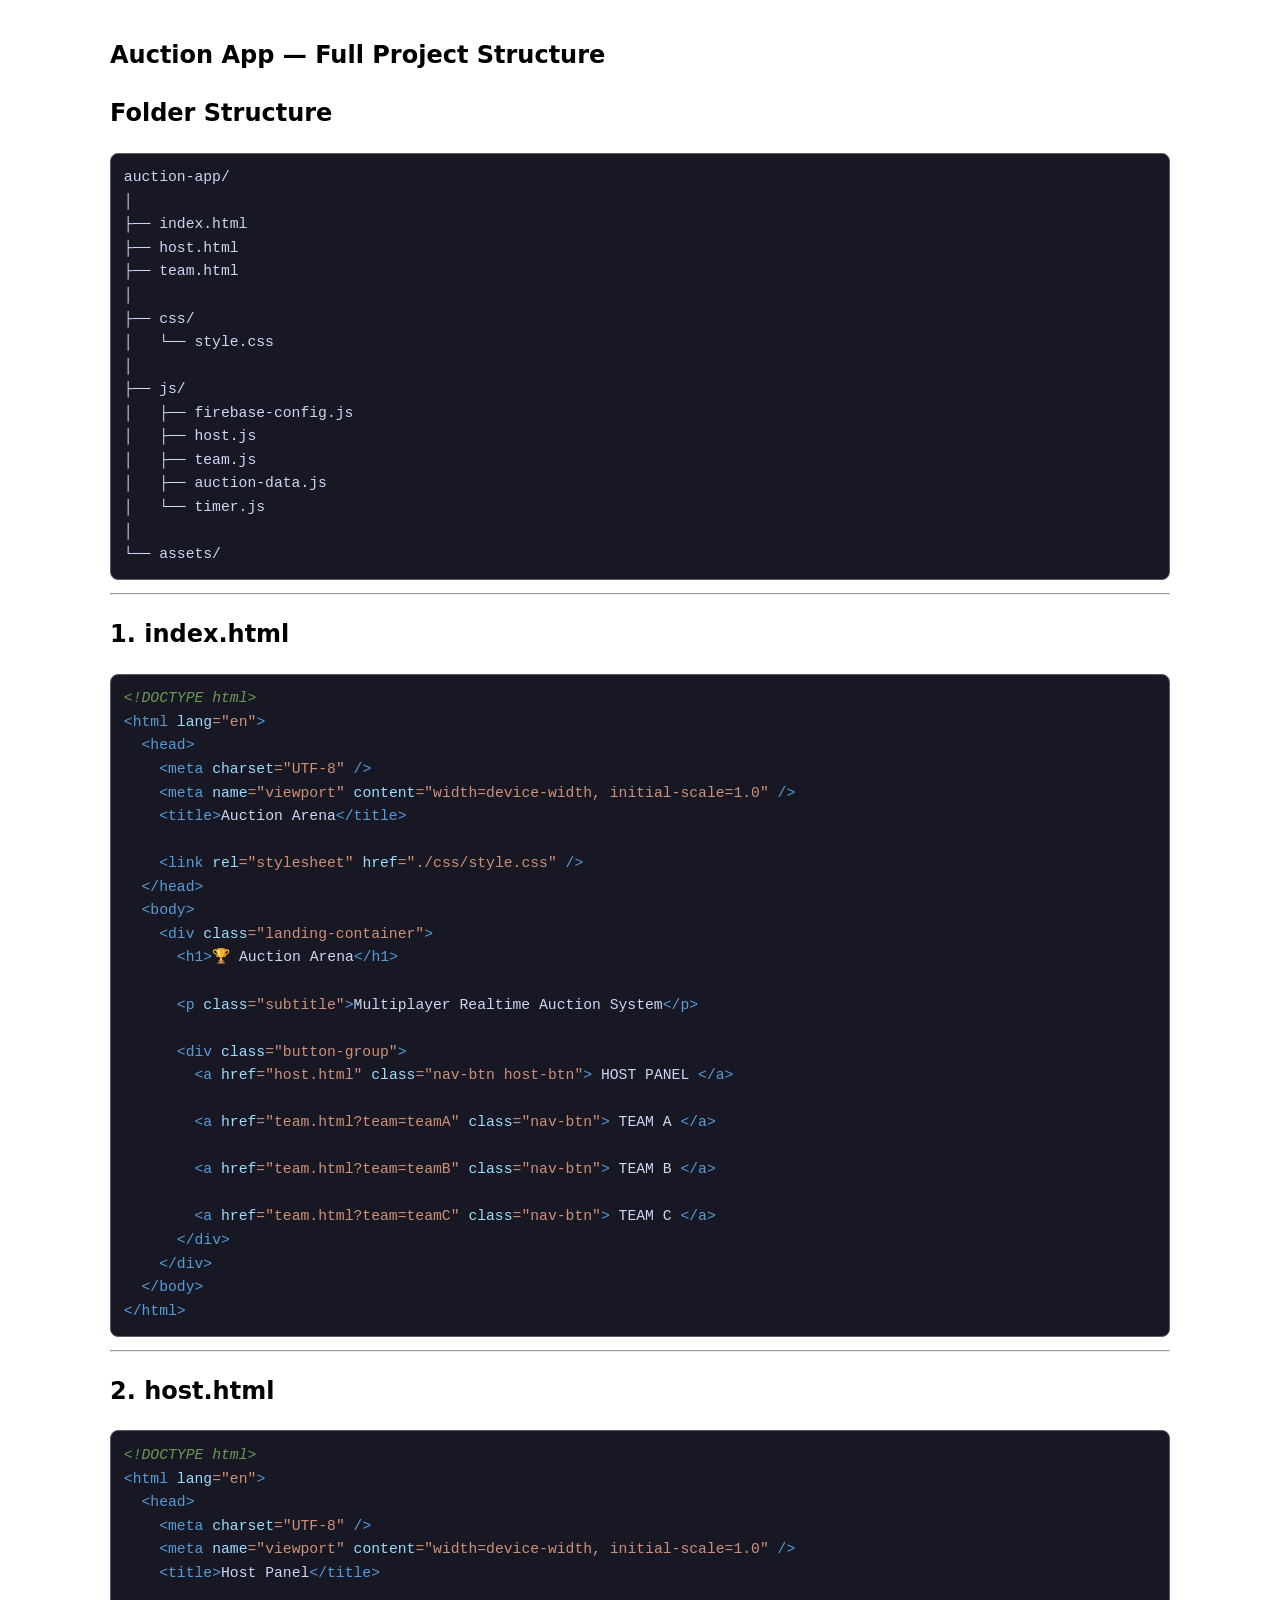
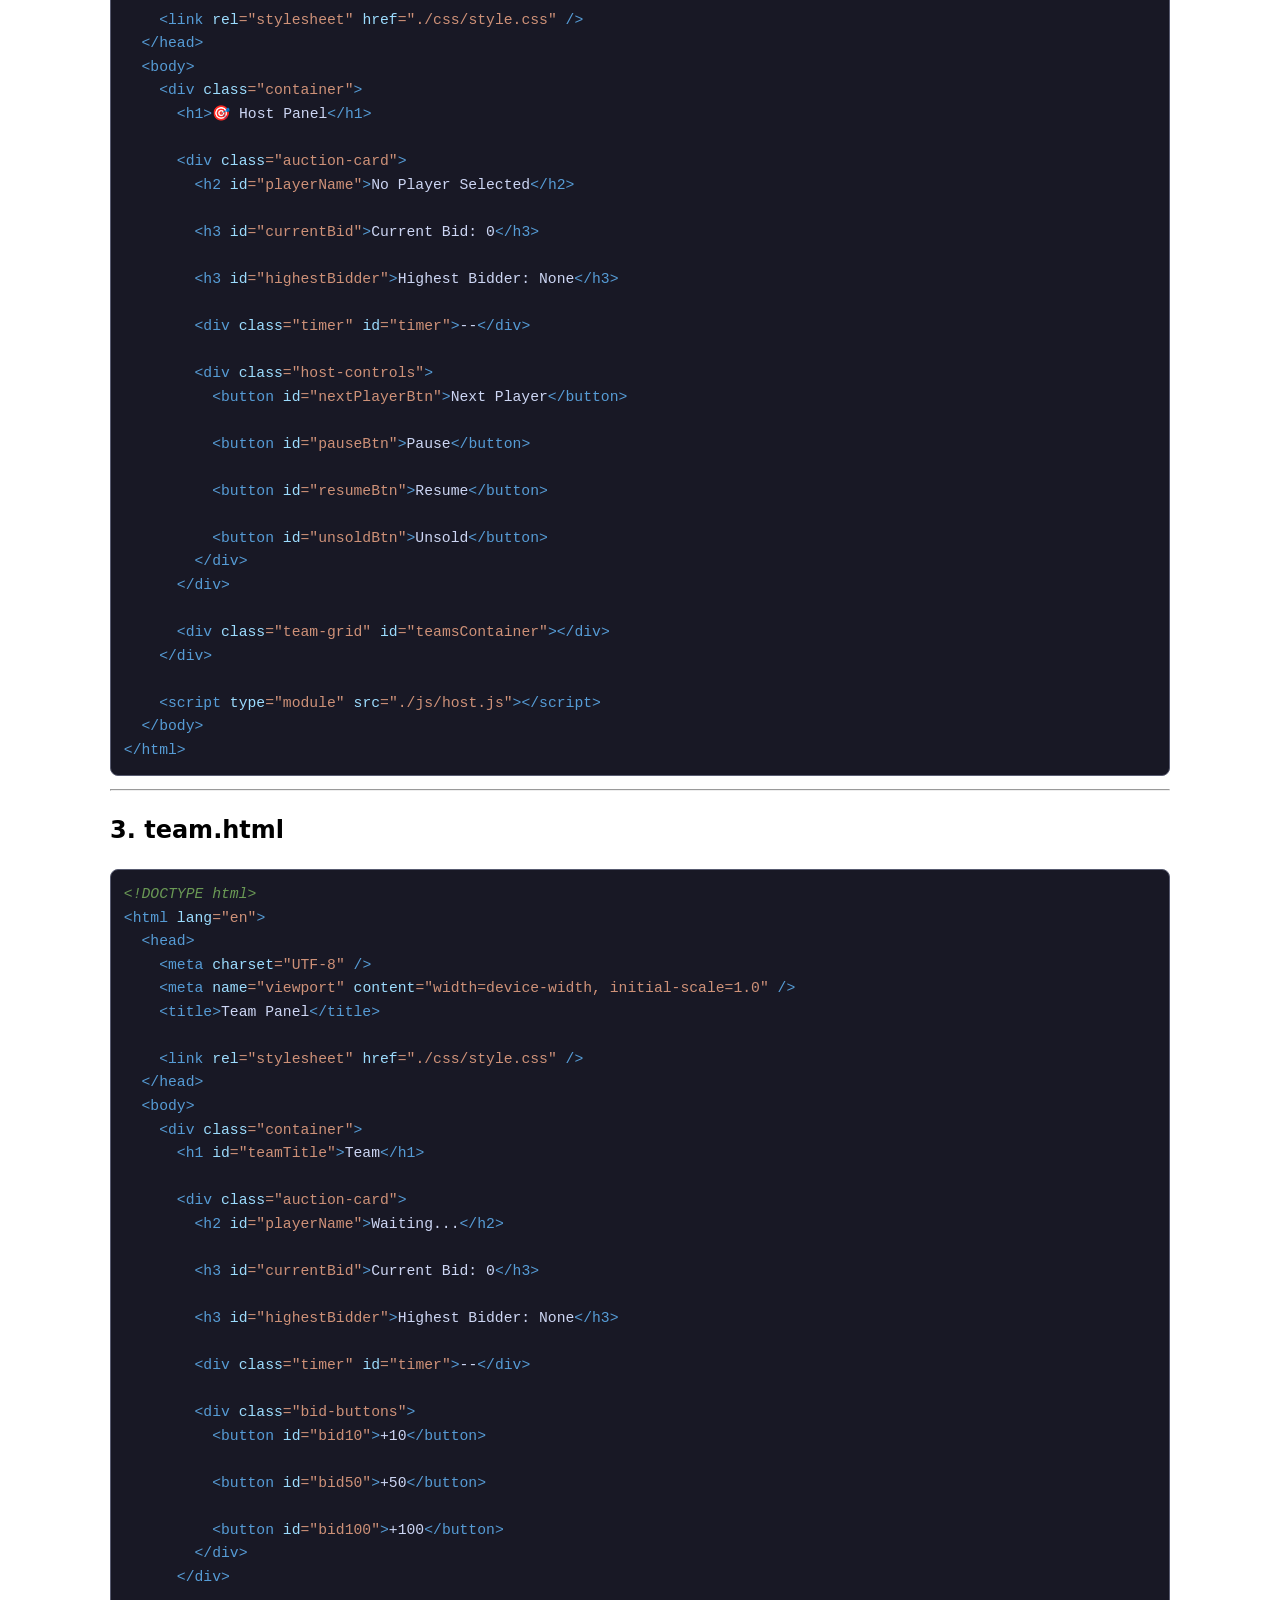
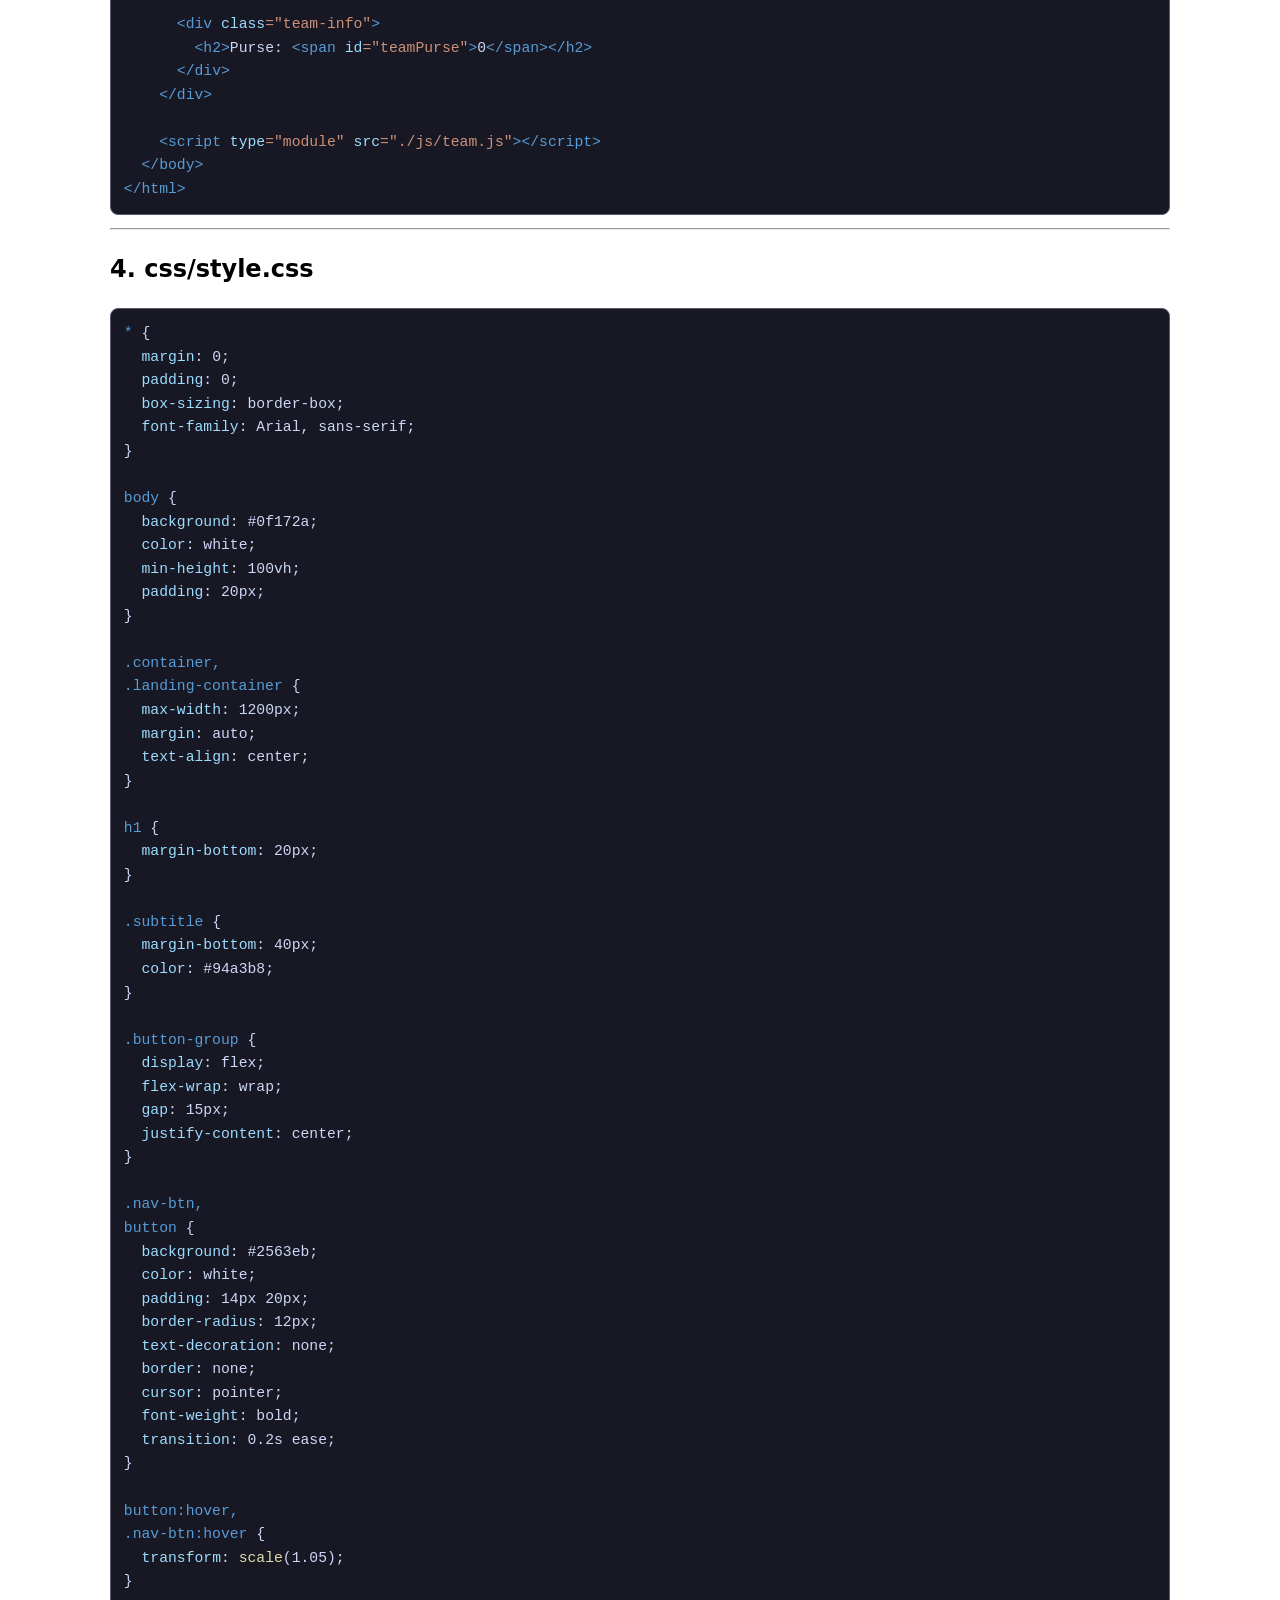
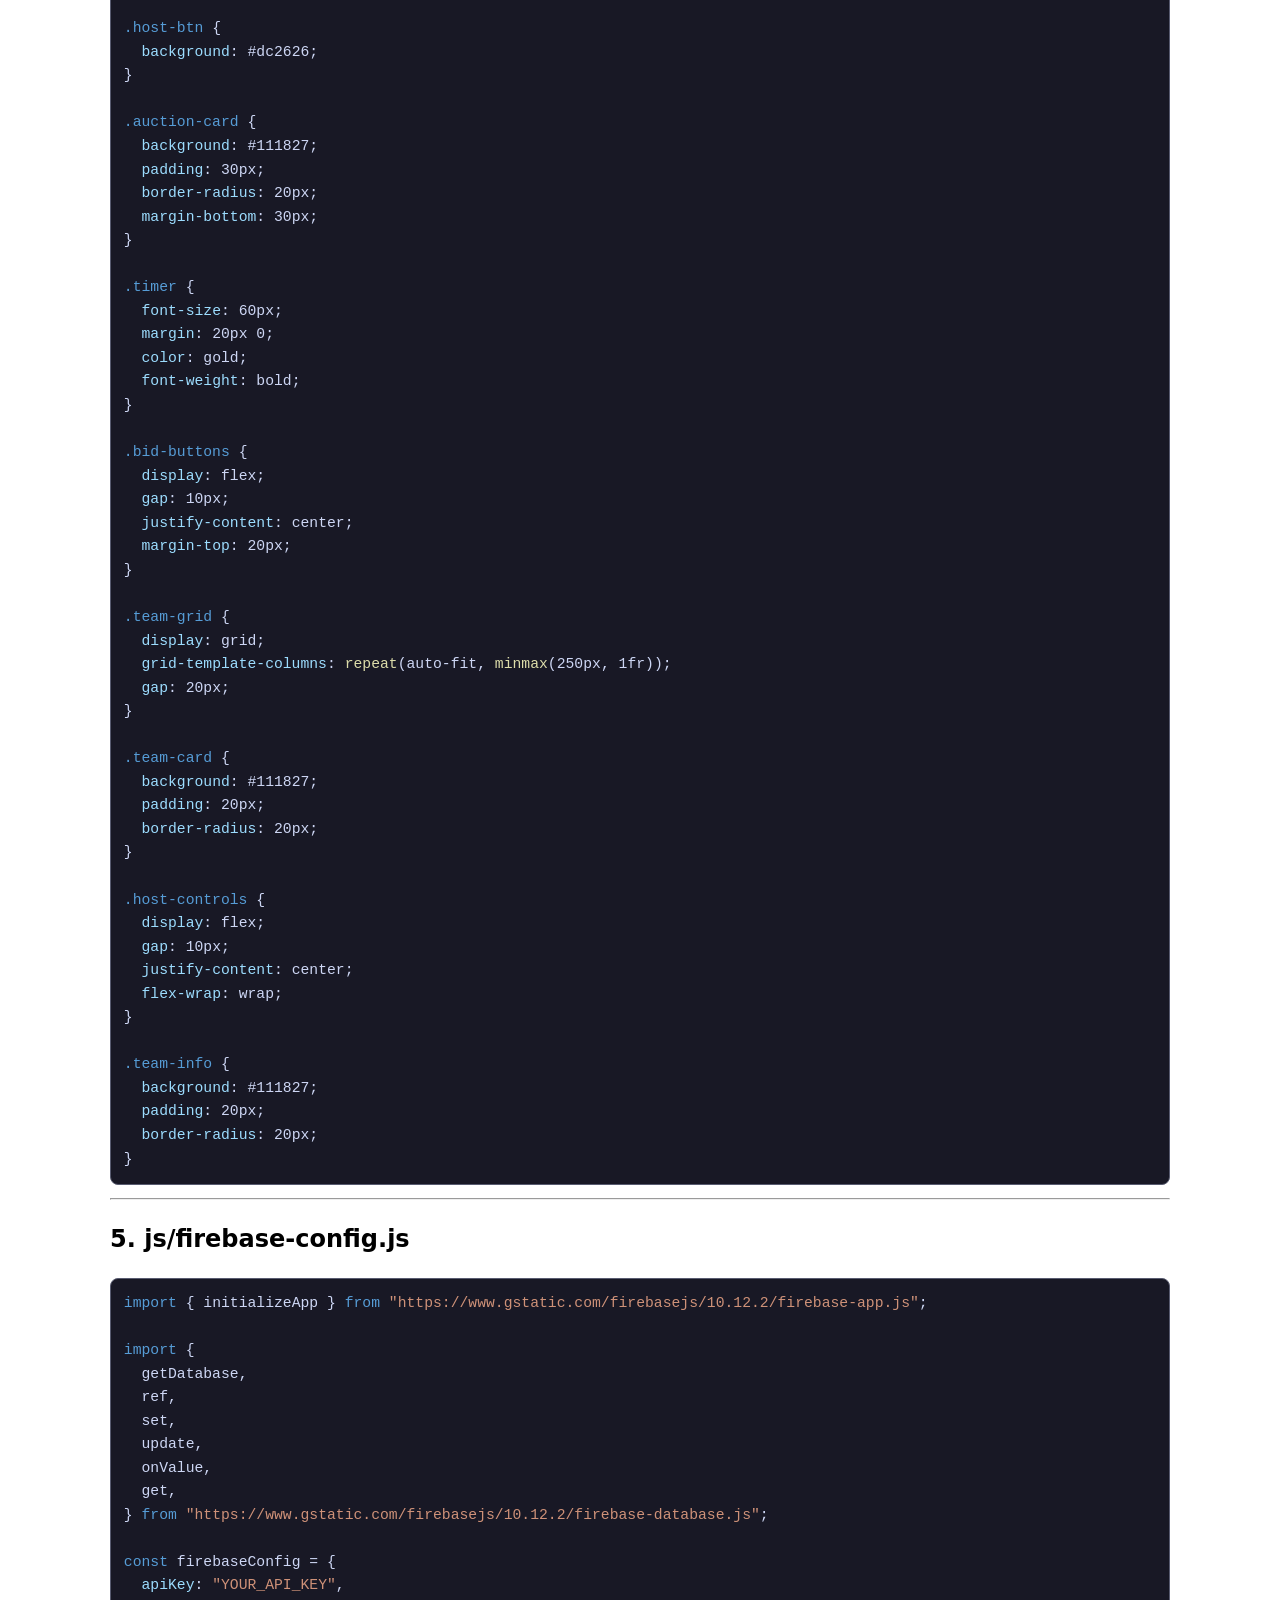
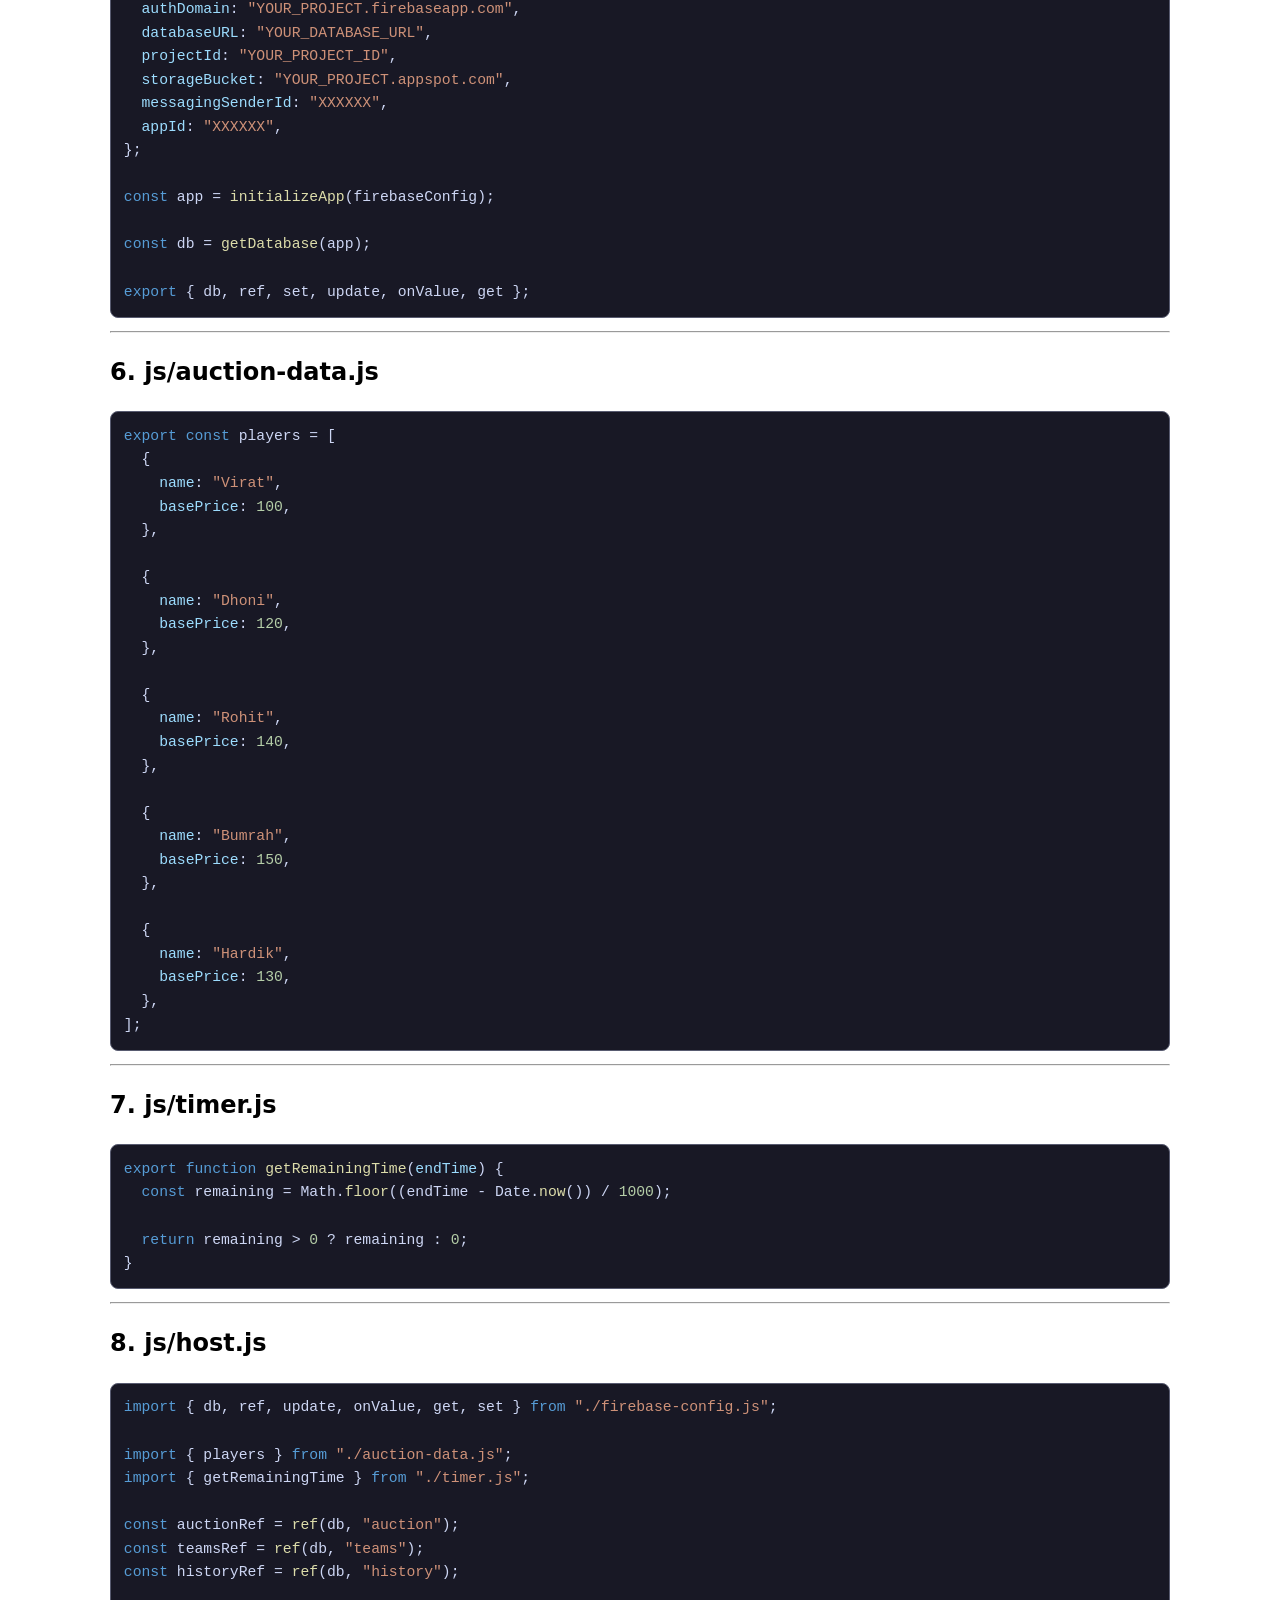
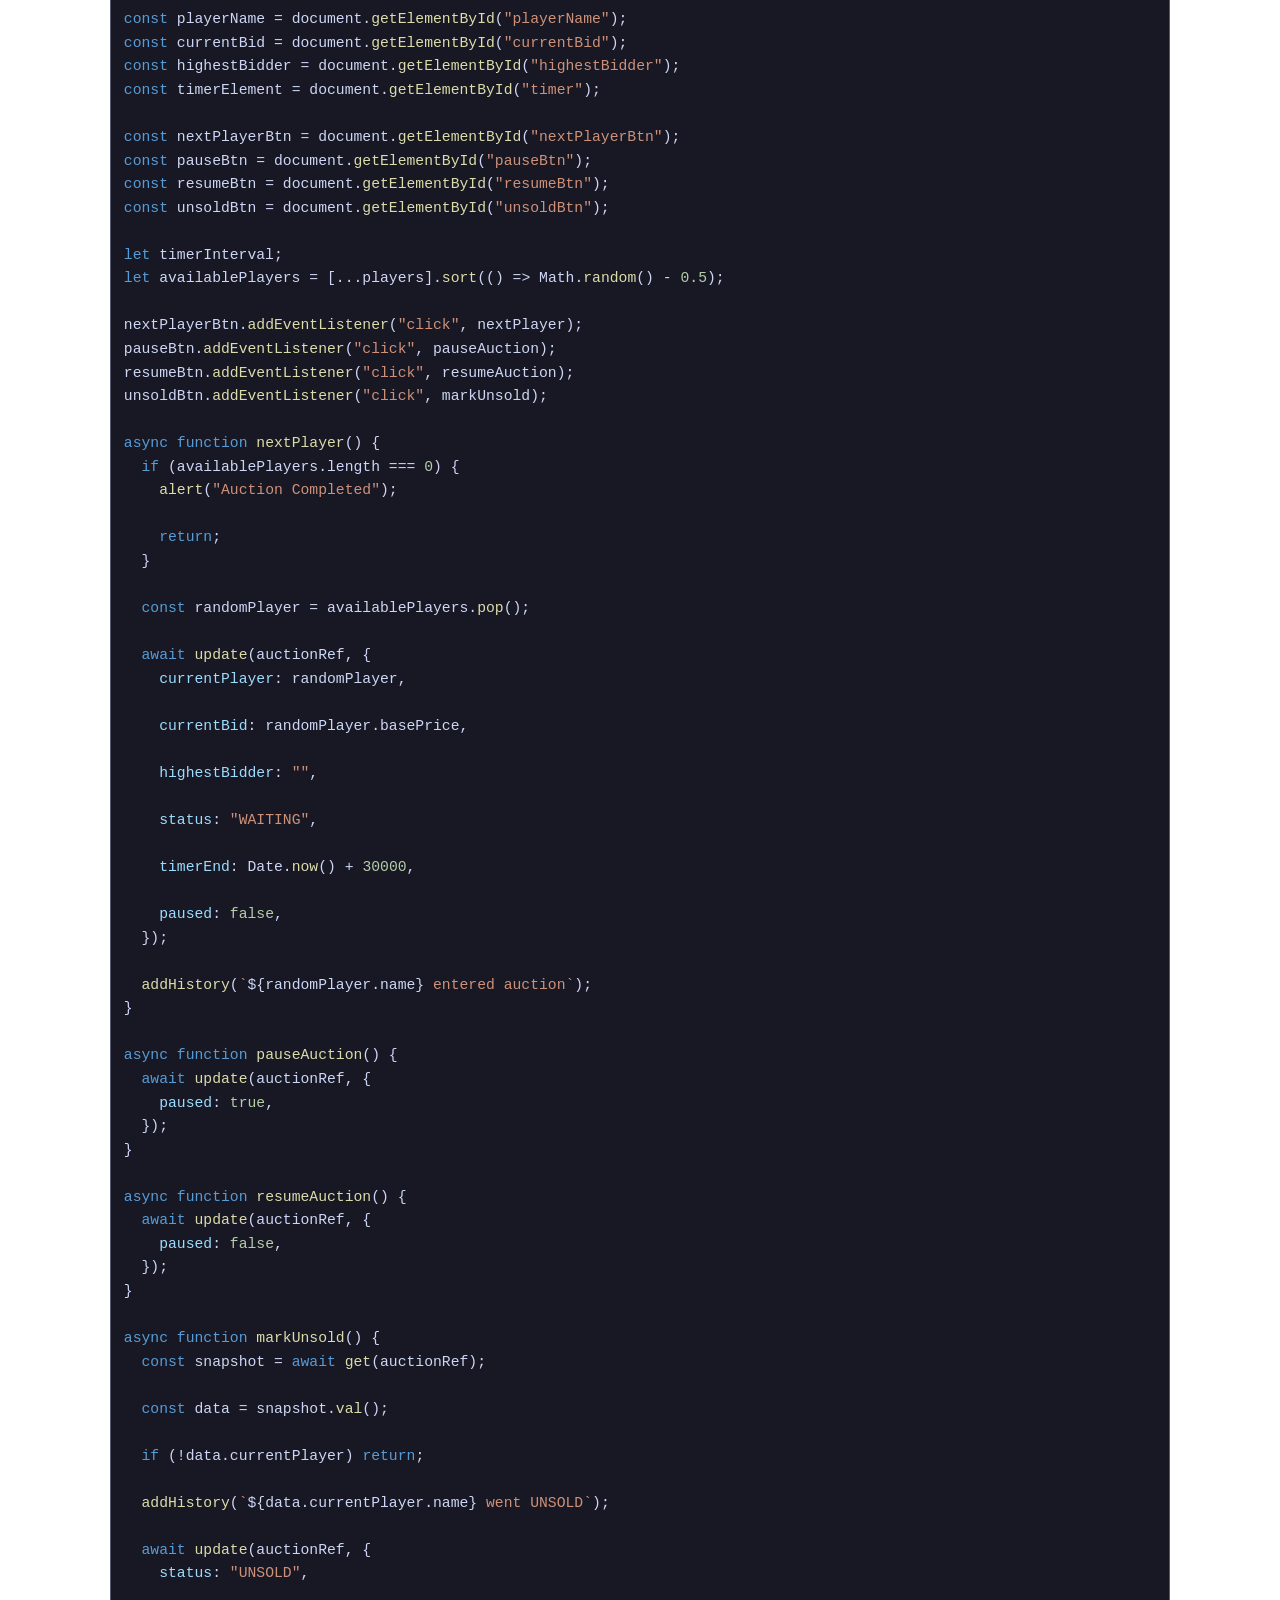
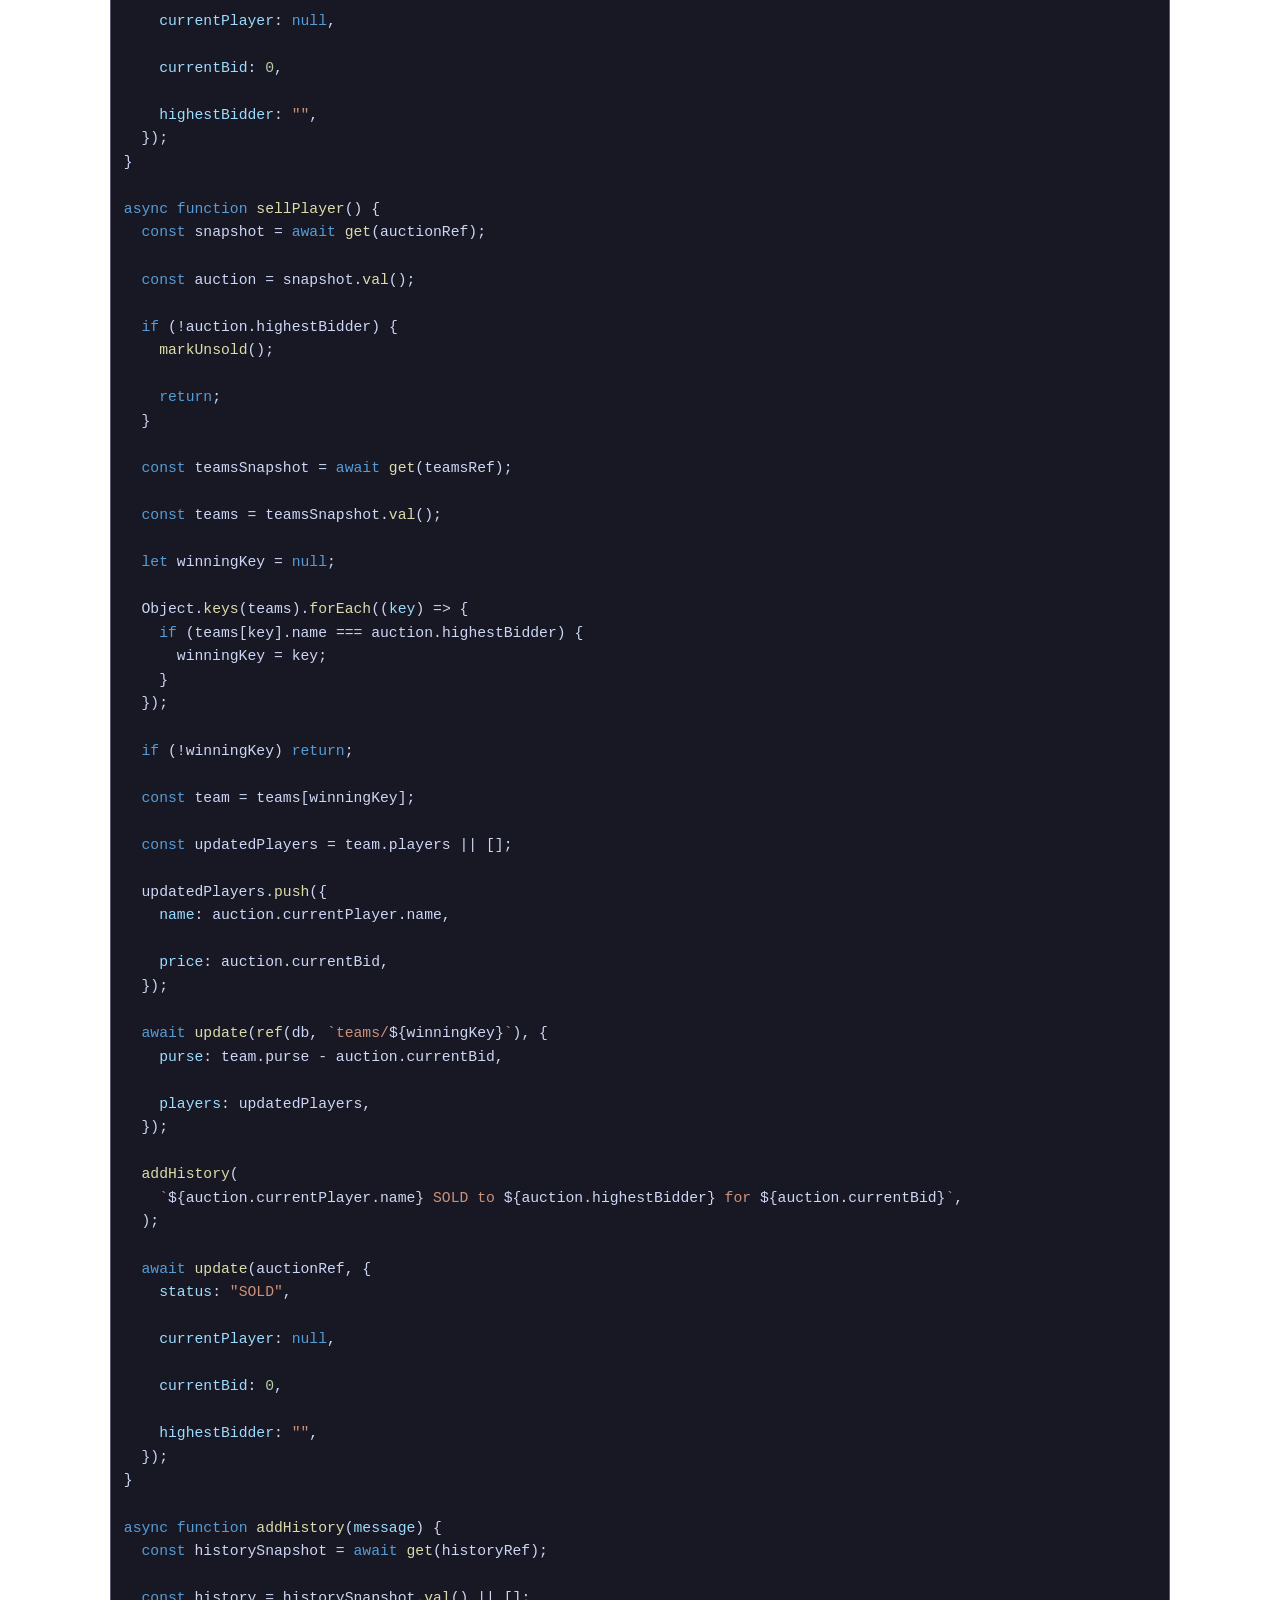
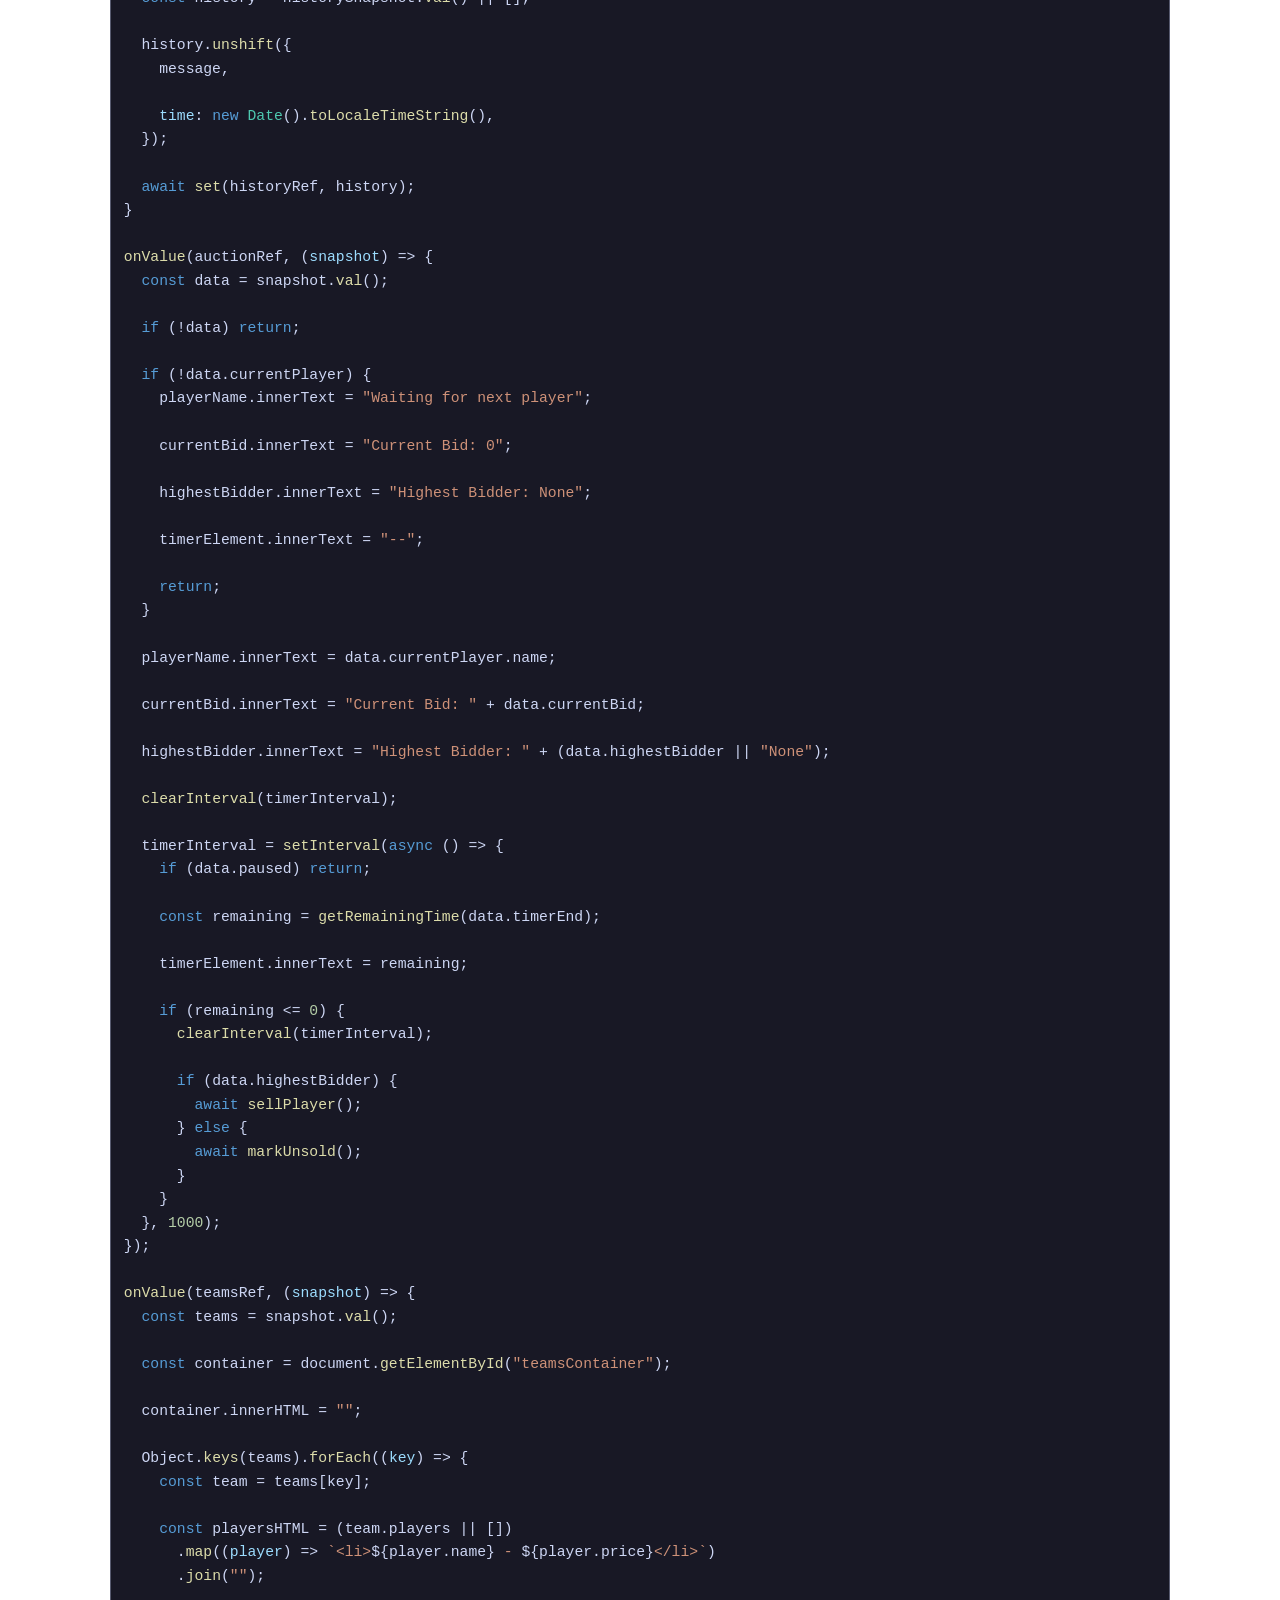
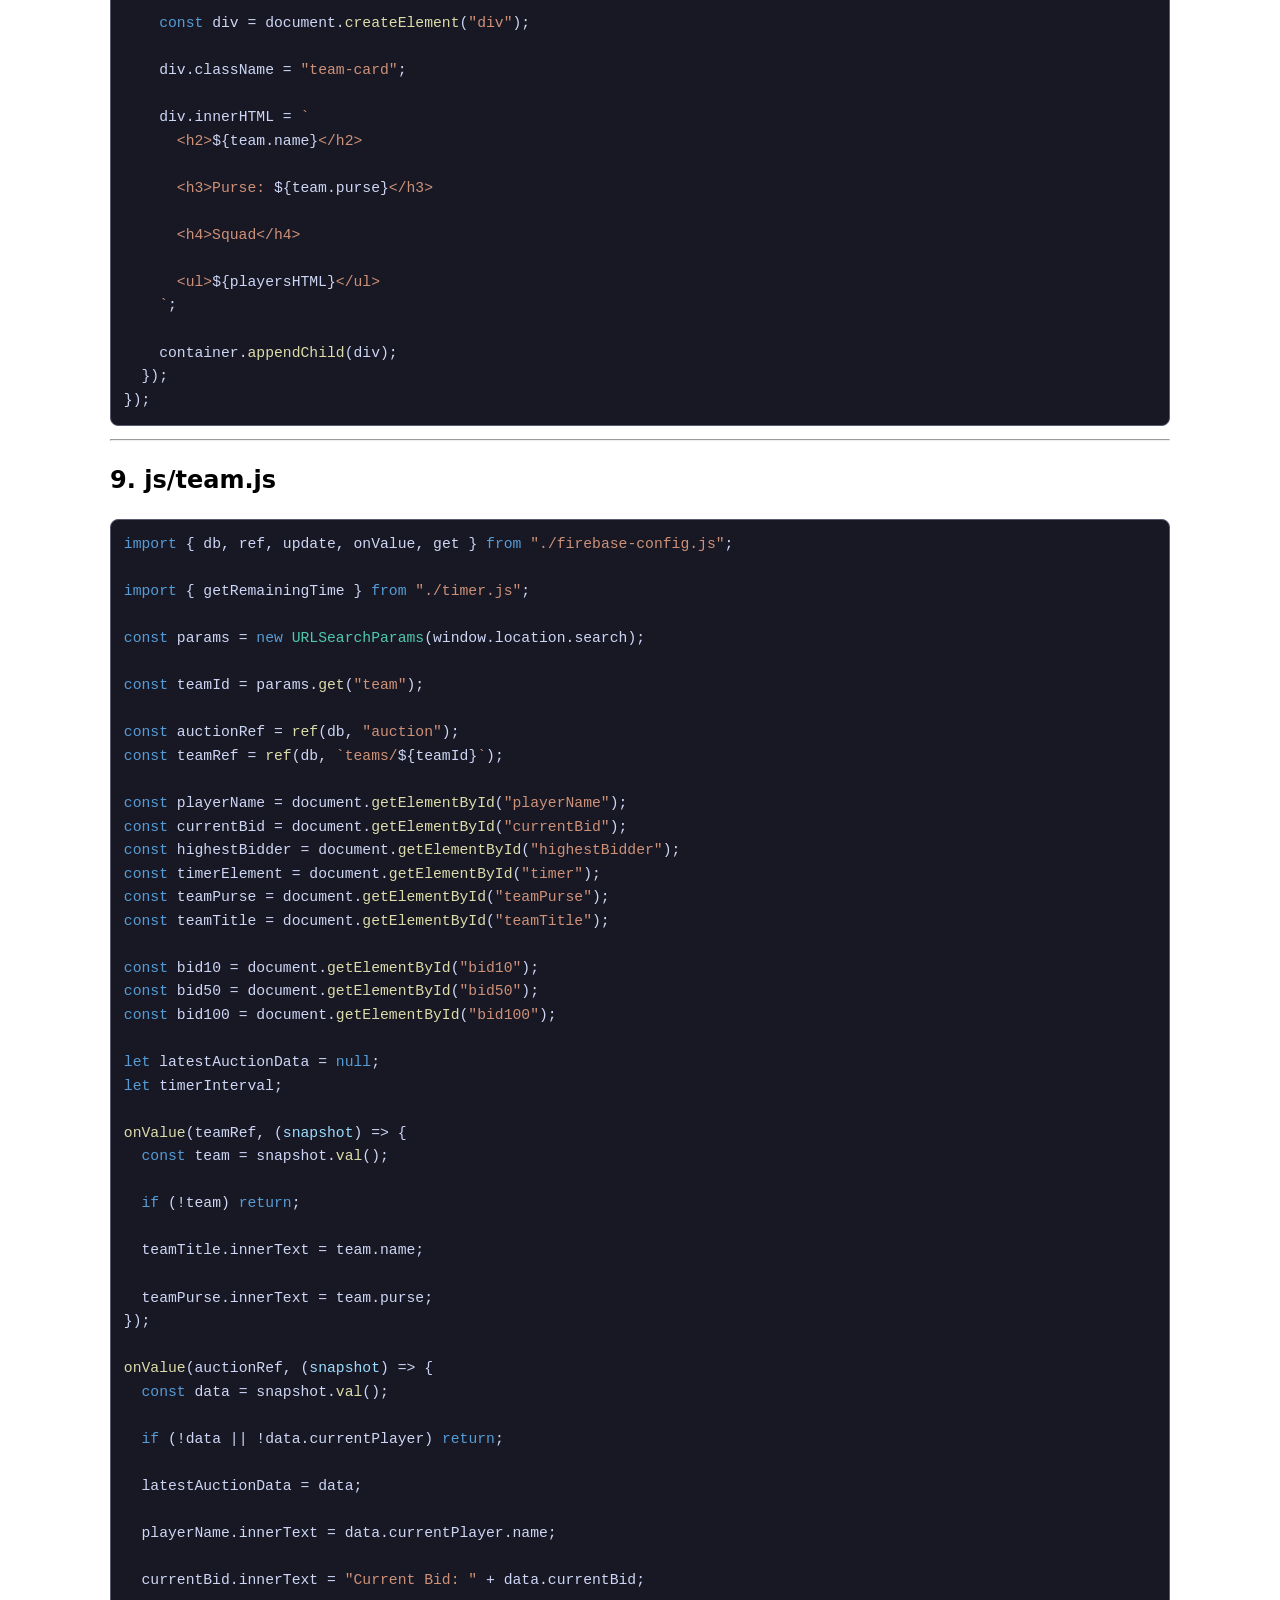
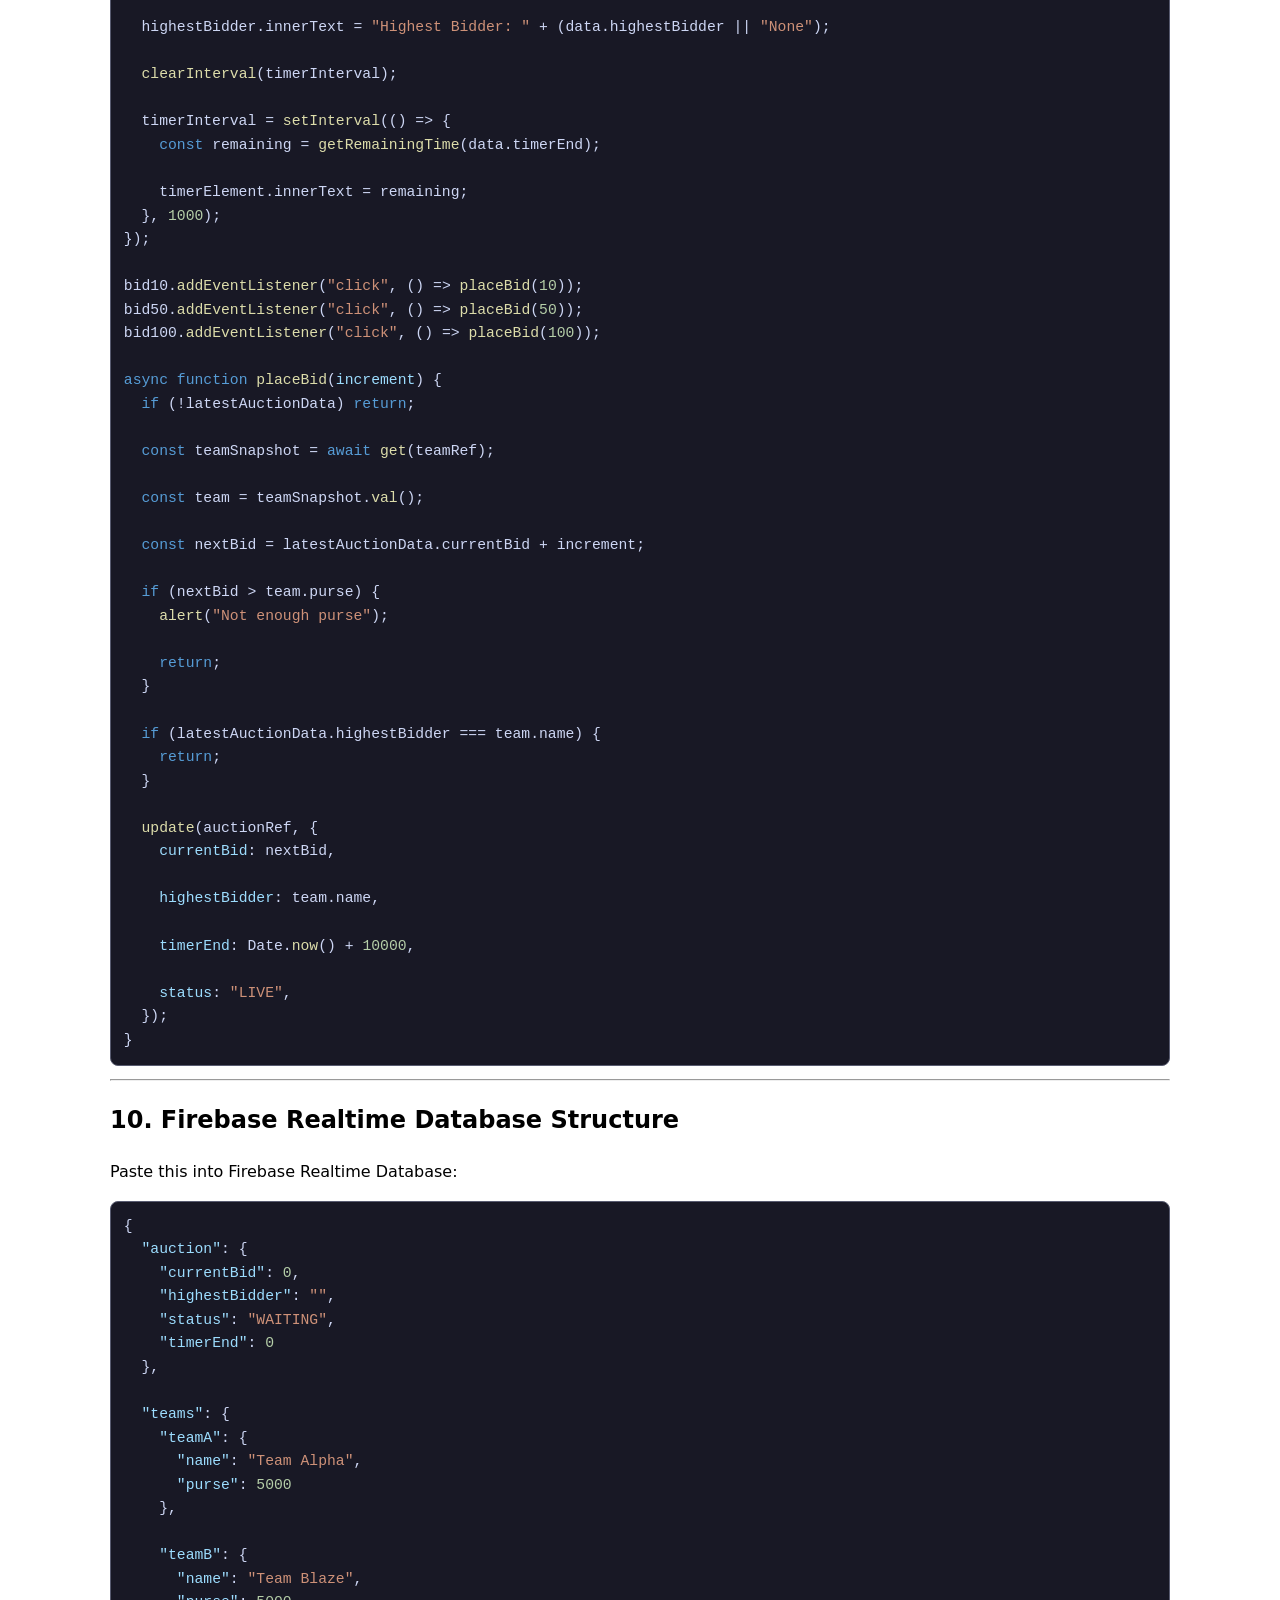
==== hello.html @ bbd1df48 "files added" ====
<!doctype html>
<html lang="en">
  <head>
    <meta charset="UTF-8" />
    <meta name="viewport" content="width=device-width, initial-scale=1.0" />
    <title>hello.md</title>
    <style>
      /* src/webview-ui/assets/styles.css */
      :root {
        --omv-bg: var(--vscode-editor-background);
        --omv-fg: var(--vscode-editor-foreground);
        --omv-muted: var(
          --vscode-descriptionForeground,
          color-mix(in srgb, var(--omv-fg) 60%, transparent)
        );
        --omv-border: var(--vscode-panel-border, rgba(127, 127, 127, 0.25));
        --omv-accent: var(--vscode-textLink-foreground, #0f6cbd);
        --omv-accent-weak: color-mix(
          in srgb,
          var(--omv-accent) 18%,
          transparent
        );
        --omv-code-bg: var(
          --vscode-textCodeBlock-background,
          color-mix(in srgb, var(--omv-bg) 86%, var(--omv-fg) 14%)
        );
        --omv-code-fg: var(
          --vscode-textPreformat-foreground,
          var(--vscode-editor-foreground, var(--omv-fg))
        );
        --omv-mark-bg: color-mix(in srgb, #ffdb4d 55%, var(--omv-bg));
        --omv-sidebar-width: 260px;
        --omv-syntax-comment: #6a9955;
        --omv-syntax-keyword: #569cd6;
        --omv-syntax-string: #ce9178;
        --omv-syntax-function: #dcdcaa;
        --omv-syntax-class: #4ec9b0;
        --omv-syntax-number: #b5cea8;
        --omv-syntax-constant: #4fc1ff;
        --omv-syntax-property: #9cdcfe;
        --omv-syntax-tag: #569cd6;
        --omv-syntax-attr-name: #9cdcfe;
        --omv-syntax-operator: var(--omv-code-fg);
        --omv-syntax-punctuation: color-mix(
          in srgb,
          var(--omv-code-fg) 78%,
          transparent
        );
        --omv-syntax-inserted: var(
          --vscode-gitDecoration-addedResourceForeground,
          #6a9955
        );
        --omv-syntax-deleted: var(
          --vscode-gitDecoration-deletedResourceForeground,
          #f44747
        );
      }
      body[data-vscode-theme-kind="light"] {
        --omv-syntax-comment: #008000;
        --omv-syntax-keyword: #0000ff;
        --omv-syntax-string: #a31515;
        --omv-syntax-function: #795e26;
        --omv-syntax-class: #267f99;
        --omv-syntax-number: #098658;
        --omv-syntax-constant: #0070c1;
        --omv-syntax-property: #001080;
        --omv-syntax-tag: #800000;
        --omv-syntax-attr-name: #e50000;
      }
      body[data-vscode-theme-kind="high-contrast"] {
        --omv-syntax-comment: var(--vscode-terminal-ansiBrightBlack, #9f9f9f);
        --omv-syntax-keyword: var(--vscode-terminal-ansiBrightBlue, #4fc1ff);
        --omv-syntax-string: var(--vscode-terminal-ansiBrightGreen, #89d185);
        --omv-syntax-function: var(--vscode-terminal-ansiBrightYellow, #ffd866);
        --omv-syntax-class: var(--vscode-terminal-ansiBrightCyan, #66d9ef);
        --omv-syntax-number: var(--vscode-terminal-ansiBrightYellow, #ffd866);
        --omv-syntax-constant: var(
          --vscode-terminal-ansiBrightMagenta,
          #c586c0
        );
        --omv-syntax-property: var(--vscode-terminal-ansiBrightBlue, #9cdcfe);
        --omv-syntax-tag: var(--vscode-terminal-ansiBrightRed, #ff6b68);
        --omv-syntax-attr-name: var(--vscode-terminal-ansiBrightCyan, #66d9ef);
      }
      * {
        box-sizing: border-box;
      }
      html,
      body {
        margin: 0;
        padding: 0;
        background: var(--omv-bg);
        color: var(--omv-fg);
        font-family: var(
          --vscode-font-family,
          ui-sans-serif,
          system-ui,
          sans-serif
        );
        height: 100%;
      }
      button,
      input {
        font: inherit;
      }
      #app {
        height: 100vh;
        display: grid;
        grid-template-rows: auto auto 1fr;
      }
      .omv-chrome {
        display: flex;
        align-items: center;
        gap: 0.5rem;
        padding: 0.35rem 0.75rem;
        border-bottom: 1px solid var(--omv-border);
        background: linear-gradient(
          180deg,
          color-mix(in srgb, var(--omv-bg) 90%, var(--omv-fg) 10%),
          var(--omv-bg)
        );
      }
      .omv-chrome-actions {
        display: flex;
        align-items: center;
        gap: 0.35rem;
        flex-wrap: wrap;
      }
      .omv-chrome-btn {
        border: 1px solid var(--omv-border);
        background: transparent;
        color: inherit;
        border-radius: 999px;
        padding: 0.18rem 0.55rem;
        cursor: pointer;
        font-size: 12px;
        transition:
          background-color 120ms ease,
          border-color 120ms ease,
          color 120ms ease;
      }
      .omv-chrome-btn:hover {
        background: var(--omv-accent-weak);
      }
      .omv-chrome-btn.is-active,
      .omv-chrome-btn[aria-pressed="true"] {
        background: color-mix(in srgb, var(--omv-accent) 14%, var(--omv-bg));
        border-color: color-mix(
          in srgb,
          var(--omv-accent) 45%,
          var(--omv-border)
        );
        color: var(--omv-fg);
      }
      .omv-chrome-btn:not(.is-active)[aria-pressed="false"] {
        color: var(--omv-muted);
      }
      .omv-toolbar {
        display: flex;
        align-items: center;
        gap: 0.5rem;
        padding: 0.5rem 0.75rem;
        border-bottom: 1px solid var(--omv-border);
        background: linear-gradient(
          180deg,
          color-mix(in srgb, var(--omv-bg) 92%, var(--omv-fg) 8%),
          var(--omv-bg)
        );
      }
      .omv-toolbar[hidden] {
        display: none !important;
      }
      .omv-toolbar input[type="search"] {
        flex: 1;
        min-width: 120px;
        padding: 0.35rem 0.55rem;
        border: 1px solid var(--omv-border);
        border-radius: 6px;
        background: var(--vscode-input-background, var(--omv-bg));
        color: var(--vscode-input-foreground, var(--omv-fg));
      }
      .omv-toolbar button {
        border: 1px solid var(--omv-border);
        background: transparent;
        color: inherit;
        border-radius: 6px;
        padding: 0.35rem 0.5rem;
        cursor: pointer;
      }
      .omv-toolbar button:hover {
        background: var(--omv-accent-weak);
      }
      .omv-meta {
        color: var(--omv-muted);
        font-size: 12px;
        min-width: 7rem;
        text-align: right;
        margin-left: auto;
      }
      .omv-main {
        min-height: 0;
        display: grid;
        grid-template-columns: minmax(180px, var(--omv-sidebar-width)) 1fr;
      }
      .omv-main.omv-toc-collapsed {
        grid-template-columns: 1fr;
      }
      .omv-toc {
        min-height: 0;
        overflow: auto;
        border-right: 1px solid var(--omv-border);
        padding: 0.4rem 0.35rem 0.6rem;
      }
      .omv-toc h2 {
        margin: 0.2rem 0.4rem 0.5rem;
        font-size: 12px;
        text-transform: uppercase;
        letter-spacing: 0.08em;
        color: var(--omv-muted);
      }
      .omv-toc button {
        width: 100%;
        text-align: left;
        border: 0;
        background: transparent;
        color: inherit;
        padding: 0.28rem 0.4rem;
        border-radius: 5px;
        cursor: pointer;
        overflow: hidden;
        text-overflow: ellipsis;
        white-space: nowrap;
      }
      .omv-toc button:hover,
      .omv-toc button[aria-current="true"] {
        background: var(--omv-accent-weak);
      }
      .omv-preview-scroll {
        min-height: 0;
        overflow: auto;
        position: relative;
      }
      .omv-preview {
        max-width: 1100px;
        margin: 0 auto;
        padding: 1rem 1.25rem 3rem;
      }
      .omv-frontmatter {
        border: 1px solid var(--omv-border);
        border-radius: 8px;
        padding: 0.7rem;
        margin-bottom: 1rem;
        background: color-mix(in srgb, var(--omv-bg) 94%, var(--omv-fg) 6%);
      }
      .omv-frontmatter summary {
        cursor: pointer;
        font-weight: 600;
      }
      .omv-frontmatter pre {
        white-space: pre-wrap;
        margin: 0.5rem 0 0;
        font-size: 12px;
        line-height: 1.35;
      }
      .omv-content {
        line-height: 1.6;
        word-wrap: break-word;
      }
      .omv-content h1,
      .omv-content h2,
      .omv-content h3,
      .omv-content h4,
      .omv-content h5,
      .omv-content h6 {
        scroll-margin-top: 1rem;
        position: relative;
      }
      .omv-content .omv-heading-anchor {
        opacity: 0;
        margin-left: 0.35rem;
        text-decoration: none;
        color: var(--omv-accent);
        font-weight: 400;
        font-size: 0.8em;
      }
      .omv-content h1:hover .omv-heading-anchor,
      .omv-content h2:hover .omv-heading-anchor,
      .omv-content h3:hover .omv-heading-anchor,
      .omv-content h4:hover .omv-heading-anchor,
      .omv-content h5:hover .omv-heading-anchor,
      .omv-content h6:hover .omv-heading-anchor,
      .omv-content h1:focus-within .omv-heading-anchor,
      .omv-content h2:focus-within .omv-heading-anchor,
      .omv-content h3:focus-within .omv-heading-anchor,
      .omv-content h4:focus-within .omv-heading-anchor,
      .omv-content h5:focus-within .omv-heading-anchor,
      .omv-content h6:focus-within .omv-heading-anchor {
        opacity: 1;
      }
      .omv-content a {
        color: var(--omv-accent);
      }
      .omv-content img {
        max-width: 100%;
        height: auto;
        border-radius: 4px;
      }
      .omv-content .omv-remote-image {
        border: 1px dashed var(--omv-border);
        border-radius: 6px;
        padding: 0.45rem 0.55rem;
        background: color-mix(in srgb, var(--omv-bg) 92%, var(--omv-fg) 8%);
        display: inline-flex;
        align-items: center;
        gap: 0.6rem;
        max-width: 100%;
      }
      .omv-content .omv-remote-image-text {
        color: var(--omv-muted);
        font-size: 12px;
      }
      .omv-content .omv-remote-image-btn {
        border: 1px solid var(--omv-border);
        background: transparent;
        color: inherit;
        border-radius: 6px;
        padding: 0.25rem 0.5rem;
        cursor: pointer;
      }
      .omv-content .omv-remote-image-btn:hover {
        background: var(--omv-accent-weak);
      }
      .omv-content .omv-remote-image-btn:disabled {
        opacity: 0.7;
        cursor: default;
      }
      :where(.omv-content) pre {
        padding: 0.8rem;
        overflow: auto;
        border-radius: var(--omv-active-pre-radius, 8px);
        background: var(--omv-active-pre-bg, var(--omv-code-bg));
        color: var(--omv-active-pre-fg, var(--omv-code-fg));
        border: 1px solid var(--omv-active-pre-border, var(--omv-border));
      }
      :where(.omv-content) code {
        font-family: var(
          --vscode-editor-font-family,
          ui-monospace,
          SFMono-Regular,
          Menlo,
          monospace
        );
        font-size: 0.92em;
        color: var(--omv-active-inline-code-fg, var(--omv-code-fg));
      }
      :where(.omv-content) :where(:not(pre) > code) {
        background: var(--omv-active-inline-code-bg, var(--omv-code-bg));
        padding: 0.1rem 0.25rem;
        border-radius: var(--omv-active-inline-code-radius, 4px);
      }
      .omv-content table {
        width: 100%;
        border-collapse: collapse;
        display: block;
        overflow-x: auto;
      }
      .omv-content th,
      .omv-content td {
        border: 1px solid var(--omv-border);
        padding: 0.35rem 0.5rem;
      }
      .omv-content th[data-align="left"],
      .omv-content td[data-align="left"],
      .omv-content th[align="left"],
      .omv-content td[align="left"],
      .omv-content th.omv-align-left,
      .omv-content td.omv-align-left {
        text-align: left;
      }
      .omv-content th[data-align="center"],
      .omv-content td[data-align="center"],
      .omv-content th[align="center"],
      .omv-content td[align="center"],
      .omv-content th.omv-align-center,
      .omv-content td.omv-align-center {
        text-align: center !important;
      }
      .omv-content th[data-align="right"],
      .omv-content td[data-align="right"],
      .omv-content th[align="right"],
      .omv-content td[align="right"],
      .omv-content th.omv-align-right,
      .omv-content td.omv-align-right {
        text-align: right;
      }
      .omv-content blockquote {
        margin: 0.6rem 0;
        padding: 0.2rem 0.8rem;
        border-left: 4px solid var(--omv-border);
        color: var(--omv-muted);
      }
      .omv-content .omv-mermaid {
        padding: 0.5rem;
        border: 1px solid var(--omv-mermaid-border, var(--omv-border));
        border-radius: 8px;
        background: var(
          --omv-mermaid-panel-bg,
          color-mix(in srgb, var(--omv-bg) 96%, var(--omv-fg) 4%)
        );
        overflow: hidden;
      }
      .omv-content .omv-mermaid[aria-busy="true"] {
        position: relative;
      }
      .omv-content .omv-mermaid-loading {
        display: grid;
        place-items: center;
        gap: 0.5rem;
        min-height: 140px;
        border: 1px dashed
          color-mix(
            in srgb,
            var(--omv-mermaid-border, var(--omv-border)) 80%,
            transparent
          );
        border-radius: 8px;
        background: linear-gradient(
          110deg,
          var(
              --omv-mermaid-panel-bg,
              color-mix(in srgb, var(--omv-bg) 96%, var(--omv-fg) 4%)
            )
            30%,
          color-mix(
              in srgb,
              var(
                  --omv-mermaid-panel-bg,
                  color-mix(in srgb, var(--omv-bg) 96%, var(--omv-fg) 4%)
                )
                88%,
              var(--omv-mermaid-border, var(--omv-fg)) 12%
            )
            45%,
          var(
              --omv-mermaid-panel-bg,
              color-mix(in srgb, var(--omv-bg) 96%, var(--omv-fg) 4%)
            )
            60%
        );
        background-size: 220% 100%;
        animation: omv-mermaid-loading-sheen 1.4s linear infinite;
      }
      .omv-content .omv-mermaid-loading-spinner {
        width: 20px;
        height: 20px;
        border-radius: 50%;
        border: 2px solid
          color-mix(
            in srgb,
            var(--omv-mermaid-muted, var(--omv-fg)) 20%,
            transparent
          );
        border-top-color: var(--omv-mermaid-accent, var(--omv-accent));
        animation: omv-mermaid-loading-spin 0.9s linear infinite;
      }
      .omv-content .omv-mermaid-loading-label {
        font-size: 12px;
        color: var(--omv-mermaid-muted, var(--omv-muted));
        text-align: center;
      }
      .omv-content .omv-mermaid-interactive {
        display: grid;
        grid-template-rows: auto 1fr;
        gap: 0.45rem;
      }
      .omv-content .omv-mermaid-toolbar {
        display: flex;
        align-items: center;
        gap: 0.35rem;
        flex-wrap: wrap;
      }
      .omv-content .omv-mermaid-btn {
        border: 1px solid var(--omv-mermaid-border, var(--omv-border));
        background: transparent;
        color: inherit;
        border-radius: 6px;
        padding: 0.2rem 0.45rem;
        min-width: 2rem;
        cursor: pointer;
      }
      .omv-content .omv-mermaid-btn:hover {
        background: color-mix(
          in srgb,
          var(--omv-mermaid-accent, var(--omv-accent)) 14%,
          transparent
        );
      }
      .omv-content .omv-mermaid-hint {
        color: var(--omv-mermaid-muted, var(--omv-muted));
        font-size: 12px;
        margin-left: auto;
      }
      .omv-content .omv-mermaid-viewport {
        position: relative;
        border: 1px solid var(--omv-mermaid-border, var(--omv-border));
        border-radius: 8px;
        background: var(
          --omv-mermaid-viewport-bg,
          color-mix(in srgb, var(--omv-bg) 98%, var(--omv-fg) 2%)
        );
        overflow: hidden;
        cursor: grab;
        touch-action: none;
        outline: none;
      }
      .omv-content .omv-mermaid-viewport:focus-visible {
        box-shadow: 0 0 0 2px
          color-mix(
            in srgb,
            var(--omv-mermaid-accent, var(--omv-accent)) 14%,
            transparent
          );
      }
      .omv-content .omv-mermaid-viewport.is-dragging {
        cursor: grabbing;
      }
      .omv-content .omv-mermaid-canvas {
        position: absolute;
        left: 0;
        top: 0;
        transform-origin: 0 0;
        will-change: transform;
        width: max-content;
      }
      .omv-content .omv-mermaid svg {
        display: block;
        width: auto;
        max-width: 100%;
        height: auto;
        margin: 0;
      }
      .omv-content
        .omv-mermaid
        svg[data-omv-diagram-type="flowchart"]
        g.edgeLabel
        rect.labelBkg,
      .omv-content
        .omv-mermaid
        svg[data-omv-diagram-type="graph"]
        g.edgeLabel
        rect.labelBkg,
      .omv-content .omv-mermaid svg rect.omv-edge-label-bkg,
      .omv-content .omv-mermaid svg rect[data-omv-edge-label-bkg="true"] {
        fill: color-mix(
          in srgb,
          var(--omv-bg) 90%,
          var(--omv-fg) 10%
        ) !important;
        stroke: color-mix(
          in srgb,
          var(--omv-accent) 28%,
          var(--omv-border)
        ) !important;
        stroke-width: 1 !important;
        filter: drop-shadow(
          0 1px 0 color-mix(in srgb, var(--omv-bg) 55%, transparent)
        );
      }
      .omv-content
        .omv-mermaid
        svg[data-omv-diagram-type="flowchart"]
        g.edgeLabel
        .label,
      .omv-content
        .omv-mermaid
        svg[data-omv-diagram-type="graph"]
        g.edgeLabel
        .label {
        background: transparent !important;
        border-radius: 8px;
        box-shadow: none !important;
      }
      .omv-content
        .omv-mermaid
        svg[data-omv-diagram-type="flowchart"]
        g.edgeLabel
        .label
        p,
      .omv-content
        .omv-mermaid
        svg[data-omv-diagram-type="graph"]
        g.edgeLabel
        .label
        p {
        margin: 0;
        background: transparent !important;
      }
      .omv-content
        .omv-mermaid
        svg[data-omv-diagram-type="sequencediagram"]
        rect.labelBkg {
        fill: transparent !important;
        stroke: none !important;
        filter: none !important;
      }
      .omv-content
        .omv-mermaid
        svg[data-omv-diagram-type="sequencediagram"]
        .actor-line,
      .omv-content
        .omv-mermaid
        svg[data-omv-diagram-type="sequencediagram"]
        .messageLine0,
      .omv-content
        .omv-mermaid
        svg[data-omv-diagram-type="sequencediagram"]
        .messageLine1 {
        stroke: var(--omv-fg) !important;
        stroke-opacity: 0.95 !important;
      }
      .omv-content
        .omv-mermaid
        svg[data-omv-diagram-type="sequencediagram"]
        .messageLine0,
      .omv-content
        .omv-mermaid
        svg[data-omv-diagram-type="sequencediagram"]
        .messageLine1,
      .omv-content
        .omv-mermaid
        svg[data-omv-diagram-type="sequencediagram"]
        .innerArc {
        fill: none !important;
      }
      .omv-content
        .omv-mermaid
        svg[data-omv-diagram-type="sequencediagram"]
        #arrowhead
        path,
      .omv-content
        .omv-mermaid
        svg[data-omv-diagram-type="sequencediagram"]
        #crosshead
        path {
        fill: var(--omv-fg) !important;
        stroke: var(--omv-fg) !important;
        stroke-opacity: 0.95 !important;
      }
      .omv-content
        .omv-mermaid
        svg[data-omv-diagram-type="sequencediagram"]
        #sequencenumber {
        fill: color-mix(
          in srgb,
          var(--omv-bg) 92%,
          var(--omv-fg) 8%
        ) !important;
        stroke: var(--omv-fg) !important;
        stroke-opacity: 0.65 !important;
      }
      .omv-content
        .omv-mermaid
        svg[data-omv-diagram-type="erdiagram"]
        .edgeLabel
        .label,
      .omv-content
        .omv-mermaid
        svg[data-omv-diagram-type="erdiagram"]
        .edgeLabel
        .label
        p,
      .omv-content
        .omv-mermaid
        svg[data-omv-diagram-type="erdiagram"]
        .edgeLabel
        .label
        span {
        white-space: normal !important;
        word-break: normal !important;
        overflow-wrap: normal !important;
        hyphens: none !important;
        line-height: 1.15 !important;
      }
      .omv-content
        .omv-mermaid
        svg[data-omv-diagram-type="erdiagram"]
        .edgeLabel
        .label {
        font-size: 12px !important;
      }
      .omv-content
        .omv-mermaid
        svg[data-omv-diagram-type="erdiagram"]
        .edgeLabel
        .label
        p {
        margin: 0 !important;
      }
      .omv-content
        .omv-mermaid
        svg[data-omv-diagram-type="mindmap"]
        .mindmap-node-label,
      .omv-content
        .omv-mermaid
        svg[data-omv-diagram-type="mindmap"]
        .mindmap-node-label
        tspan,
      .omv-content
        .omv-mermaid
        svg[data-omv-diagram-type="mindmap"]
        .section-root
        text,
      .omv-content
        .omv-mermaid
        svg[data-omv-diagram-type="mindmap"]
        .section-root
        tspan {
        fill: #f5f7fa !important;
        stroke: none !important;
      }
      .omv-content
        .omv-mermaid
        svg[data-omv-diagram-type="mindmap"]
        .section-root
        span,
      .omv-content
        .omv-mermaid
        svg[data-omv-diagram-type="mindmap"]
        .section-0
        span,
      .omv-content
        .omv-mermaid
        svg[data-omv-diagram-type="mindmap"]
        .section-1
        span,
      .omv-content
        .omv-mermaid
        svg[data-omv-diagram-type="mindmap"]
        .section-2
        span,
      .omv-content
        .omv-mermaid
        svg[data-omv-diagram-type="mindmap"]
        .section-3
        span {
        color: #f5f7fa !important;
      }
      .omv-content
        .omv-mermaid
        svg[data-omv-diagram-type="mindmap"]
        .node-icon-0,
      .omv-content
        .omv-mermaid
        svg[data-omv-diagram-type="mindmap"]
        .node-icon-1,
      .omv-content
        .omv-mermaid
        svg[data-omv-diagram-type="mindmap"]
        .node-icon-2,
      .omv-content
        .omv-mermaid
        svg[data-omv-diagram-type="mindmap"]
        .node-icon-3,
      .omv-content
        .omv-mermaid
        svg[data-omv-diagram-type="mindmap"]
        .node-icon-4 {
        color: #f5f7fa !important;
      }
      .omv-content .omv-mermaid-error {
        border: 1px solid color-mix(in srgb, #d13438 45%, var(--omv-border));
        background: color-mix(in srgb, #d13438 8%, var(--omv-bg));
        border-radius: 8px;
        padding: 0.6rem;
      }
      .omv-content .omv-mermaid-error-title {
        font-weight: 600;
        margin-bottom: 0.2rem;
      }
      .omv-content .omv-mermaid-error-message {
        color: var(--omv-muted);
        font-size: 12px;
        margin-bottom: 0.5rem;
        white-space: pre-wrap;
      }
      .omv-content .omv-mermaid-error-source {
        margin: 0;
      }
      .omv-content .omv-mermaid-error-hints {
        margin-bottom: 0.5rem;
        border: 1px solid
          color-mix(in srgb, var(--omv-accent) 35%, var(--omv-border));
        border-radius: 6px;
        padding: 0.4rem 0.5rem;
        background: color-mix(in srgb, var(--omv-accent) 8%, var(--omv-bg));
      }
      .omv-content .omv-mermaid-error-hints-title {
        font-size: 12px;
        font-weight: 600;
        margin-bottom: 0.2rem;
      }
      .omv-content .omv-mermaid-error-hints-list {
        margin: 0;
        padding-left: 1rem;
      }
      .omv-content .omv-mermaid-error-hints-list li {
        margin: 0.15rem 0;
        font-size: 12px;
      }
      @keyframes omv-mermaid-loading-spin {
        to {
          transform: rotate(360deg);
        }
      }
      @keyframes omv-mermaid-loading-sheen {
        0% {
          background-position: 100% 0;
        }
        100% {
          background-position: -100% 0;
        }
      }
      @media (prefers-reduced-motion: reduce) {
        .omv-content .omv-mermaid-loading,
        .omv-content .omv-mermaid-loading-spinner {
          animation: none;
        }
      }
      .omv-content .omv-math-block {
        display: block;
        margin: 0.6rem 0;
        overflow-x: auto;
      }
      .omv-search-hit {
        background: var(--omv-mark-bg);
        color: inherit;
        padding: 0 1px;
        border-radius: 2px;
      }
      .omv-search-hit[aria-current="true"] {
        outline: 1px solid var(--omv-accent);
      }
      .omv-status-banner {
        border: 1px solid var(--omv-border);
        padding: 0.5rem 0.75rem;
        border-radius: 8px;
        margin-bottom: 0.75rem;
        background: color-mix(in srgb, var(--omv-bg) 94%, var(--omv-fg) 6%);
      }
      :where(.omv-content)
        :is(pre[class*="language-"], code[class*="language-"]) {
        color: var(--omv-active-pre-fg, var(--omv-code-fg));
        text-shadow: none;
      }
      :where(.omv-content) pre[class*="language-"] code[class*="language-"] {
        background: transparent;
        padding: 0;
      }
      .omv-content
        :is(pre[class*="language-"], code[class*="language-"])
        .token.comment,
      .omv-content
        :is(pre[class*="language-"], code[class*="language-"])
        .token.prolog,
      .omv-content
        :is(pre[class*="language-"], code[class*="language-"])
        .token.doctype,
      .omv-content
        :is(pre[class*="language-"], code[class*="language-"])
        .token.cdata {
        color: var(--omv-syntax-comment);
        font-style: italic;
      }
      .omv-content
        :is(pre[class*="language-"], code[class*="language-"])
        .token.keyword,
      .omv-content
        :is(pre[class*="language-"], code[class*="language-"])
        .token.selector,
      .omv-content
        :is(pre[class*="language-"], code[class*="language-"])
        .token.important,
      .omv-content
        :is(pre[class*="language-"], code[class*="language-"])
        .token.atrule {
        color: var(--omv-syntax-keyword);
      }
      .omv-content
        :is(pre[class*="language-"], code[class*="language-"])
        .token.string,
      .omv-content
        :is(pre[class*="language-"], code[class*="language-"])
        .token.char,
      .omv-content
        :is(pre[class*="language-"], code[class*="language-"])
        .token.attr-value,
      .omv-content
        :is(pre[class*="language-"], code[class*="language-"])
        .token.regex,
      .omv-content
        :is(pre[class*="language-"], code[class*="language-"])
        .token.inserted {
        color: var(--omv-syntax-string);
      }
      .omv-content
        :is(pre[class*="language-"], code[class*="language-"])
        .token.function {
        color: var(--omv-syntax-function);
      }
      .omv-content
        :is(pre[class*="language-"], code[class*="language-"])
        .token.class-name {
        color: var(--omv-syntax-class);
      }
      .omv-content
        :is(pre[class*="language-"], code[class*="language-"])
        .token.number,
      .omv-content
        :is(pre[class*="language-"], code[class*="language-"])
        .token.boolean,
      .omv-content
        :is(pre[class*="language-"], code[class*="language-"])
        .token.constant,
      .omv-content
        :is(pre[class*="language-"], code[class*="language-"])
        .token.symbol {
        color: var(--omv-syntax-number);
      }
      .omv-content
        :is(pre[class*="language-"], code[class*="language-"])
        .token.deleted {
        color: var(--omv-syntax-deleted);
      }
      .omv-content
        :is(pre[class*="language-"], code[class*="language-"])
        .token.property,
      .omv-content
        :is(pre[class*="language-"], code[class*="language-"])
        .token.parameter,
      .omv-content
        :is(pre[class*="language-"], code[class*="language-"])
        .token.variable {
        color: var(--omv-syntax-property);
      }
      .omv-content
        :is(pre[class*="language-"], code[class*="language-"])
        .token.builtin,
      .omv-content
        :is(pre[class*="language-"], code[class*="language-"])
        .token.annotation {
        color: var(--omv-syntax-constant);
      }
      .omv-content
        :is(pre[class*="language-"], code[class*="language-"])
        .token.operator,
      .omv-content
        :is(pre[class*="language-"], code[class*="language-"])
        .token.entity,
      .omv-content
        :is(pre[class*="language-"], code[class*="language-"])
        .token.url {
        color: var(--omv-syntax-operator);
      }
      .omv-content
        :is(pre[class*="language-"], code[class*="language-"])
        .token.punctuation {
        color: var(--omv-syntax-punctuation);
      }
      .omv-content
        :is(pre[class*="language-"], code[class*="language-"])
        .token.tag,
      .omv-content
        :is(pre[class*="language-"], code[class*="language-"])
        .token.namespace {
        color: var(--omv-syntax-tag);
      }
      .omv-content
        :is(pre[class*="language-"], code[class*="language-"])
        .token.attr-name {
        color: var(--omv-syntax-attr-name);
      }
      .omv-content
        :is(pre[class*="language-"], code[class*="language-"])
        .token.bold,
      .omv-content
        :is(pre[class*="language-"], code[class*="language-"])
        .token.important {
        font-weight: 600;
      }
      .omv-content
        :is(pre[class*="language-"], code[class*="language-"])
        .token.italic {
        font-style: italic;
      }
      body[data-vscode-theme-kind="high-contrast"]
        .omv-content
        :is(pre[class*="language-"], code[class*="language-"])
        .token.comment {
        font-style: normal;
        text-decoration: underline dotted;
      }
      @media (max-width: 860px) {
        .omv-main {
          grid-template-columns: 1fr;
        }
        .omv-main.omv-toc-collapsed {
          grid-template-columns: 1fr;
        }
        .omv-toc {
          max-height: 160px;
          border-right: 0;
          border-bottom: 1px solid var(--omv-border);
        }
        .omv-toolbar {
          flex-wrap: wrap;
        }
        .omv-toolbar input[type="search"] {
          min-width: 0;
          width: 100%;
          flex-basis: 100%;
        }
      }
      @media (prefers-reduced-motion: reduce) {
        * {
          scroll-behavior: auto !important;
          animation: none !important;
          transition: none !important;
        }
      }

      /* node_modules/katex/dist/katex.min.css */
      @font-face {
        font-display: block;
        font-family: KaTeX_AMS;
        font-style: normal;
        font-weight: 400;
        src:
          url([data-uri])
            format("woff2"),
          url([data-uri])
            format("woff"),
          url([data-uri])
            format("truetype");
      }
      @font-face {
        font-display: block;
        font-family: KaTeX_Caligraphic;
        font-style: normal;
        font-weight: 700;
        src:
          url([data-uri])
            format("woff2"),
          url([data-uri])
            format("woff"),
          url([data-uri])
            format("truetype");
      }
      @font-face {
        font-display: block;
        font-family: KaTeX_Caligraphic;
        font-style: normal;
        font-weight: 400;
        src:
          url([data-uri])
            format("woff2"),
          url([data-uri])
            format("woff"),
          url([data-uri])
            format("truetype");
      }
      @font-face {
        font-display: block;
        font-family: KaTeX_Fraktur;
        font-style: normal;
        font-weight: 700;
        src:
          url([data-uri])
            format("woff2"),
          url([data-uri])
            format("woff"),
          url([data-uri])
            format("truetype");
      }
      @font-face {
        font-display: block;
        font-family: KaTeX_Fraktur;
        font-style: normal;
        font-weight: 400;
        src:
          url([data-uri])
            format("woff2"),
          url([data-uri])
            format("woff"),
          url([data-uri])
            format("truetype");
      }
      @font-face {
        font-display: block;
        font-family: KaTeX_Main;
        font-style: normal;
        font-weight: 700;
        src:
          url([data-uri])
            format("woff2"),
          url([data-uri])
            format("woff"),
          url([data-uri])
            format("truetype");
      }
      @font-face {
        font-display: block;
        font-family: KaTeX_Main;
        font-style: italic;
        font-weight: 700;
        src:
          url([data-uri])
            format("woff2"),
          url([data-uri])
            format("woff"),
          url([data-uri])
            format("truetype");
      }
      @font-face {
        font-display: block;
        font-family: KaTeX_Main;
        font-style: italic;
        font-weight: 400;
        src:
          url([data-uri])
            format("woff2"),
          url([data-uri])
            format("woff"),
          url([data-uri])
            format("truetype");
      }
      @font-face {
        font-display: block;
        font-family: KaTeX_Main;
        font-style: normal;
        font-weight: 400;
        src:
          url([data-uri])
            format("woff2"),
          url([data-uri])
            format("woff"),
          url([data-uri])
            format("truetype");
      }
      @font-face {
        font-display: block;
        font-family: KaTeX_Math;
        font-style: italic;
        font-weight: 700;
        src:
          url([data-uri])
            format("woff2"),
          url([data-uri])
            format("woff"),
          url([data-uri])
            format("truetype");
      }
      @font-face {
        font-display: block;
        font-family: KaTeX_Math;
        font-style: italic;
        font-weight: 400;
        src:
          url([data-uri])
            format("woff2"),
          url([data-uri])
            format("woff"),
          url([data-uri])
            format("truetype");
      }
      @font-face {
        font-display: block;
        font-family: "KaTeX_SansSerif";
        font-style: normal;
        font-weight: 700;
        src:
          url([data-uri])
            format("woff2"),
          url([data-uri])
            format("woff"),
          url([data-uri])
            format("truetype");
      }
      @font-face {
        font-display: block;
        font-family: "KaTeX_SansSerif";
        font-style: italic;
        font-weight: 400;
        src:
          url([data-uri])
            format("woff2"),
          url([data-uri])
            format("woff"),
          url([data-uri])
            format("truetype");
      }
      @font-face {
        font-display: block;
        font-family: "KaTeX_SansSerif";
        font-style: normal;
        font-weight: 400;
        src:
          url([data-uri])
            format("woff2"),
          url([data-uri])
            format("woff"),
          url([data-uri])
            format("truetype");
      }
      @font-face {
        font-display: block;
        font-family: KaTeX_Script;
        font-style: normal;
        font-weight: 400;
        src:
          url([data-uri])
            format("woff2"),
          url([data-uri])
            format("woff"),
          url([data-uri])
            format("truetype");
      }
      @font-face {
        font-display: block;
        font-family: KaTeX_Size1;
        font-style: normal;
        font-weight: 400;
        src:
          url([data-uri])
            format("woff2"),
          url([data-uri])
            format("woff"),
          url([data-uri])
            format("truetype");
      }
      @font-face {
        font-display: block;
        font-family: KaTeX_Size2;
        font-style: normal;
        font-weight: 400;
        src:
          url([data-uri])
            format("woff2"),
          url([data-uri])
            format("woff"),
          url([data-uri])
            format("truetype");
      }
      @font-face {
        font-display: block;
        font-family: KaTeX_Size3;
        font-style: normal;
        font-weight: 400;
        src:
          url([data-uri])
            format("woff2"),
          url([data-uri])
            format("woff"),
          url([data-uri])
            format("truetype");
      }
      @font-face {
        font-display: block;
        font-family: KaTeX_Size4;
        font-style: normal;
        font-weight: 400;
        src:
          url([data-uri])
            format("woff2"),
          url([data-uri])
            format("woff"),
          url([data-uri])
            format("truetype");
      }
      @font-face {
        font-display: block;
        font-family: KaTeX_Typewriter;
        font-style: normal;
        font-weight: 400;
        src:
          url([data-uri])
            format("woff2"),
          url([data-uri])
            format("woff"),
          url([data-uri])
            format("truetype");
      }
      .katex {
        font:
          normal 1.21em KaTeX_Main,
          Times New Roman,
          serif;
        line-height: 1.2;
        text-indent: 0;
        text-rendering: auto;
      }
      .katex * {
        -ms-high-contrast-adjust: none !important;
        border-color: currentColor;
      }
      .katex .katex-version:after {
        content: "0.16.33";
      }
      .katex .katex-mathml {
        clip: rect(1px, 1px, 1px, 1px);
        border: 0;
        height: 1px;
        overflow: hidden;
        padding: 0;
        position: absolute;
        width: 1px;
      }
      .katex .katex-html > .newline {
        display: block;
      }
      .katex .base {
        position: relative;
        white-space: nowrap;
        width: -webkit-min-content;
        width: -moz-min-content;
        width: min-content;
      }
      .katex .base,
      .katex .strut {
        display: inline-block;
      }
      .katex .textbf {
        font-weight: 700;
      }
      .katex .textit {
        font-style: italic;
      }
      .katex .textrm {
        font-family: KaTeX_Main;
      }
      .katex .textsf {
        font-family: KaTeX_SansSerif;
      }
      .katex .texttt {
        font-family: KaTeX_Typewriter;
      }
      .katex .mathnormal {
        font-family: KaTeX_Math;
        font-style: italic;
      }
      .katex .mathit {
        font-family: KaTeX_Main;
        font-style: italic;
      }
      .katex .mathrm {
        font-style: normal;
      }
      .katex .mathbf {
        font-family: KaTeX_Main;
        font-weight: 700;
      }
      .katex .boldsymbol {
        font-family: KaTeX_Math;
        font-style: italic;
        font-weight: 700;
      }
      .katex .amsrm,
      .katex .mathbb,
      .katex .textbb {
        font-family: KaTeX_AMS;
      }
      .katex .mathcal {
        font-family: KaTeX_Caligraphic;
      }
      .katex .mathfrak,
      .katex .textfrak {
        font-family: KaTeX_Fraktur;
      }
      .katex .mathboldfrak,
      .katex .textboldfrak {
        font-family: KaTeX_Fraktur;
        font-weight: 700;
      }
      .katex .mathtt {
        font-family: KaTeX_Typewriter;
      }
      .katex .mathscr,
      .katex .textscr {
        font-family: KaTeX_Script;
      }
      .katex .mathsf,
      .katex .textsf {
        font-family: KaTeX_SansSerif;
      }
      .katex .mathboldsf,
      .katex .textboldsf {
        font-family: KaTeX_SansSerif;
        font-weight: 700;
      }
      .katex .mathitsf,
      .katex .mathsfit,
      .katex .textitsf {
        font-family: KaTeX_SansSerif;
        font-style: italic;
      }
      .katex .mainrm {
        font-family: KaTeX_Main;
        font-style: normal;
      }
      .katex .vlist-t {
        border-collapse: collapse;
        display: inline-table;
        table-layout: fixed;
      }
      .katex .vlist-r {
        display: table-row;
      }
      .katex .vlist {
        display: table-cell;
        position: relative;
        vertical-align: bottom;
      }
      .katex .vlist > span {
        display: block;
        height: 0;
        position: relative;
      }
      .katex .vlist > span > span {
        display: inline-block;
      }
      .katex .vlist > span > .pstrut {
        overflow: hidden;
        width: 0;
      }
      .katex .vlist-t2 {
        margin-right: -2px;
      }
      .katex .vlist-s {
        display: table-cell;
        font-size: 1px;
        min-width: 2px;
        vertical-align: bottom;
        width: 2px;
      }
      .katex .vbox {
        align-items: baseline;
        display: inline-flex;
        flex-direction: column;
      }
      .katex .hbox {
        width: 100%;
      }
      .katex .hbox,
      .katex .thinbox {
        display: inline-flex;
        flex-direction: row;
      }
      .katex .thinbox {
        max-width: 0;
        width: 0;
      }
      .katex .msupsub {
        text-align: left;
      }
      .katex .mfrac > span > span {
        text-align: center;
      }
      .katex .mfrac .frac-line {
        border-bottom-style: solid;
        display: inline-block;
        width: 100%;
      }
      .katex .hdashline,
      .katex .hline,
      .katex .mfrac .frac-line,
      .katex .overline .overline-line,
      .katex .rule,
      .katex .underline .underline-line {
        min-height: 1px;
      }
      .katex .mspace {
        display: inline-block;
      }
      .katex .clap,
      .katex .llap,
      .katex .rlap {
        position: relative;
        width: 0;
      }
      .katex .clap > .inner,
      .katex .llap > .inner,
      .katex .rlap > .inner {
        position: absolute;
      }
      .katex .clap > .fix,
      .katex .llap > .fix,
      .katex .rlap > .fix {
        display: inline-block;
      }
      .katex .llap > .inner {
        right: 0;
      }
      .katex .clap > .inner,
      .katex .rlap > .inner {
        left: 0;
      }
      .katex .clap > .inner > span {
        margin-left: -50%;
        margin-right: 50%;
      }
      .katex .rule {
        border: 0 solid;
        display: inline-block;
        position: relative;
      }
      .katex .hline,
      .katex .overline .overline-line,
      .katex .underline .underline-line {
        border-bottom-style: solid;
        display: inline-block;
        width: 100%;
      }
      .katex .hdashline {
        border-bottom-style: dashed;
        display: inline-block;
        width: 100%;
      }
      .katex .sqrt > .root {
        margin-left: 0.2777777778em;
        margin-right: -0.5555555556em;
      }
      .katex .fontsize-ensurer.reset-size1.size1,
      .katex .sizing.reset-size1.size1 {
        font-size: 1em;
      }
      .katex .fontsize-ensurer.reset-size1.size2,
      .katex .sizing.reset-size1.size2 {
        font-size: 1.2em;
      }
      .katex .fontsize-ensurer.reset-size1.size3,
      .katex .sizing.reset-size1.size3 {
        font-size: 1.4em;
      }
      .katex .fontsize-ensurer.reset-size1.size4,
      .katex .sizing.reset-size1.size4 {
        font-size: 1.6em;
      }
      .katex .fontsize-ensurer.reset-size1.size5,
      .katex .sizing.reset-size1.size5 {
        font-size: 1.8em;
      }
      .katex .fontsize-ensurer.reset-size1.size6,
      .katex .sizing.reset-size1.size6 {
        font-size: 2em;
      }
      .katex .fontsize-ensurer.reset-size1.size7,
      .katex .sizing.reset-size1.size7 {
        font-size: 2.4em;
      }
      .katex .fontsize-ensurer.reset-size1.size8,
      .katex .sizing.reset-size1.size8 {
        font-size: 2.88em;
      }
      .katex .fontsize-ensurer.reset-size1.size9,
      .katex .sizing.reset-size1.size9 {
        font-size: 3.456em;
      }
      .katex .fontsize-ensurer.reset-size1.size10,
      .katex .sizing.reset-size1.size10 {
        font-size: 4.148em;
      }
      .katex .fontsize-ensurer.reset-size1.size11,
      .katex .sizing.reset-size1.size11 {
        font-size: 4.976em;
      }
      .katex .fontsize-ensurer.reset-size2.size1,
      .katex .sizing.reset-size2.size1 {
        font-size: 0.8333333333em;
      }
      .katex .fontsize-ensurer.reset-size2.size2,
      .katex .sizing.reset-size2.size2 {
        font-size: 1em;
      }
      .katex .fontsize-ensurer.reset-size2.size3,
      .katex .sizing.reset-size2.size3 {
        font-size: 1.1666666667em;
      }
      .katex .fontsize-ensurer.reset-size2.size4,
      .katex .sizing.reset-size2.size4 {
        font-size: 1.3333333333em;
      }
      .katex .fontsize-ensurer.reset-size2.size5,
      .katex .sizing.reset-size2.size5 {
        font-size: 1.5em;
      }
      .katex .fontsize-ensurer.reset-size2.size6,
      .katex .sizing.reset-size2.size6 {
        font-size: 1.6666666667em;
      }
      .katex .fontsize-ensurer.reset-size2.size7,
      .katex .sizing.reset-size2.size7 {
        font-size: 2em;
      }
      .katex .fontsize-ensurer.reset-size2.size8,
      .katex .sizing.reset-size2.size8 {
        font-size: 2.4em;
      }
      .katex .fontsize-ensurer.reset-size2.size9,
      .katex .sizing.reset-size2.size9 {
        font-size: 2.88em;
      }
      .katex .fontsize-ensurer.reset-size2.size10,
      .katex .sizing.reset-size2.size10 {
        font-size: 3.4566666667em;
      }
      .katex .fontsize-ensurer.reset-size2.size11,
      .katex .sizing.reset-size2.size11 {
        font-size: 4.1466666667em;
      }
      .katex .fontsize-ensurer.reset-size3.size1,
      .katex .sizing.reset-size3.size1 {
        font-size: 0.7142857143em;
      }
      .katex .fontsize-ensurer.reset-size3.size2,
      .katex .sizing.reset-size3.size2 {
        font-size: 0.8571428571em;
      }
      .katex .fontsize-ensurer.reset-size3.size3,
      .katex .sizing.reset-size3.size3 {
        font-size: 1em;
      }
      .katex .fontsize-ensurer.reset-size3.size4,
      .katex .sizing.reset-size3.size4 {
        font-size: 1.1428571429em;
      }
      .katex .fontsize-ensurer.reset-size3.size5,
      .katex .sizing.reset-size3.size5 {
        font-size: 1.2857142857em;
      }
      .katex .fontsize-ensurer.reset-size3.size6,
      .katex .sizing.reset-size3.size6 {
        font-size: 1.4285714286em;
      }
      .katex .fontsize-ensurer.reset-size3.size7,
      .katex .sizing.reset-size3.size7 {
        font-size: 1.7142857143em;
      }
      .katex .fontsize-ensurer.reset-size3.size8,
      .katex .sizing.reset-size3.size8 {
        font-size: 2.0571428571em;
      }
      .katex .fontsize-ensurer.reset-size3.size9,
      .katex .sizing.reset-size3.size9 {
        font-size: 2.4685714286em;
      }
      .katex .fontsize-ensurer.reset-size3.size10,
      .katex .sizing.reset-size3.size10 {
        font-size: 2.9628571429em;
      }
      .katex .fontsize-ensurer.reset-size3.size11,
      .katex .sizing.reset-size3.size11 {
        font-size: 3.5542857143em;
      }
      .katex .fontsize-ensurer.reset-size4.size1,
      .katex .sizing.reset-size4.size1 {
        font-size: 0.625em;
      }
      .katex .fontsize-ensurer.reset-size4.size2,
      .katex .sizing.reset-size4.size2 {
        font-size: 0.75em;
      }
      .katex .fontsize-ensurer.reset-size4.size3,
      .katex .sizing.reset-size4.size3 {
        font-size: 0.875em;
      }
      .katex .fontsize-ensurer.reset-size4.size4,
      .katex .sizing.reset-size4.size4 {
        font-size: 1em;
      }
      .katex .fontsize-ensurer.reset-size4.size5,
      .katex .sizing.reset-size4.size5 {
        font-size: 1.125em;
      }
      .katex .fontsize-ensurer.reset-size4.size6,
      .katex .sizing.reset-size4.size6 {
        font-size: 1.25em;
      }
      .katex .fontsize-ensurer.reset-size4.size7,
      .katex .sizing.reset-size4.size7 {
        font-size: 1.5em;
      }
      .katex .fontsize-ensurer.reset-size4.size8,
      .katex .sizing.reset-size4.size8 {
        font-size: 1.8em;
      }
      .katex .fontsize-ensurer.reset-size4.size9,
      .katex .sizing.reset-size4.size9 {
        font-size: 2.16em;
      }
      .katex .fontsize-ensurer.reset-size4.size10,
      .katex .sizing.reset-size4.size10 {
        font-size: 2.5925em;
      }
      .katex .fontsize-ensurer.reset-size4.size11,
      .katex .sizing.reset-size4.size11 {
        font-size: 3.11em;
      }
      .katex .fontsize-ensurer.reset-size5.size1,
      .katex .sizing.reset-size5.size1 {
        font-size: 0.5555555556em;
      }
      .katex .fontsize-ensurer.reset-size5.size2,
      .katex .sizing.reset-size5.size2 {
        font-size: 0.6666666667em;
      }
      .katex .fontsize-ensurer.reset-size5.size3,
      .katex .sizing.reset-size5.size3 {
        font-size: 0.7777777778em;
      }
      .katex .fontsize-ensurer.reset-size5.size4,
      .katex .sizing.reset-size5.size4 {
        font-size: 0.8888888889em;
      }
      .katex .fontsize-ensurer.reset-size5.size5,
      .katex .sizing.reset-size5.size5 {
        font-size: 1em;
      }
      .katex .fontsize-ensurer.reset-size5.size6,
      .katex .sizing.reset-size5.size6 {
        font-size: 1.1111111111em;
      }
      .katex .fontsize-ensurer.reset-size5.size7,
      .katex .sizing.reset-size5.size7 {
        font-size: 1.3333333333em;
      }
      .katex .fontsize-ensurer.reset-size5.size8,
      .katex .sizing.reset-size5.size8 {
        font-size: 1.6em;
      }
      .katex .fontsize-ensurer.reset-size5.size9,
      .katex .sizing.reset-size5.size9 {
        font-size: 1.92em;
      }
      .katex .fontsize-ensurer.reset-size5.size10,
      .katex .sizing.reset-size5.size10 {
        font-size: 2.3044444444em;
      }
      .katex .fontsize-ensurer.reset-size5.size11,
      .katex .sizing.reset-size5.size11 {
        font-size: 2.7644444444em;
      }
      .katex .fontsize-ensurer.reset-size6.size1,
      .katex .sizing.reset-size6.size1 {
        font-size: 0.5em;
      }
      .katex .fontsize-ensurer.reset-size6.size2,
      .katex .sizing.reset-size6.size2 {
        font-size: 0.6em;
      }
      .katex .fontsize-ensurer.reset-size6.size3,
      .katex .sizing.reset-size6.size3 {
        font-size: 0.7em;
      }
      .katex .fontsize-ensurer.reset-size6.size4,
      .katex .sizing.reset-size6.size4 {
        font-size: 0.8em;
      }
      .katex .fontsize-ensurer.reset-size6.size5,
      .katex .sizing.reset-size6.size5 {
        font-size: 0.9em;
      }
      .katex .fontsize-ensurer.reset-size6.size6,
      .katex .sizing.reset-size6.size6 {
        font-size: 1em;
      }
      .katex .fontsize-ensurer.reset-size6.size7,
      .katex .sizing.reset-size6.size7 {
        font-size: 1.2em;
      }
      .katex .fontsize-ensurer.reset-size6.size8,
      .katex .sizing.reset-size6.size8 {
        font-size: 1.44em;
      }
      .katex .fontsize-ensurer.reset-size6.size9,
      .katex .sizing.reset-size6.size9 {
        font-size: 1.728em;
      }
      .katex .fontsize-ensurer.reset-size6.size10,
      .katex .sizing.reset-size6.size10 {
        font-size: 2.074em;
      }
      .katex .fontsize-ensurer.reset-size6.size11,
      .katex .sizing.reset-size6.size11 {
        font-size: 2.488em;
      }
      .katex .fontsize-ensurer.reset-size7.size1,
      .katex .sizing.reset-size7.size1 {
        font-size: 0.4166666667em;
      }
      .katex .fontsize-ensurer.reset-size7.size2,
      .katex .sizing.reset-size7.size2 {
        font-size: 0.5em;
      }
      .katex .fontsize-ensurer.reset-size7.size3,
      .katex .sizing.reset-size7.size3 {
        font-size: 0.5833333333em;
      }
      .katex .fontsize-ensurer.reset-size7.size4,
      .katex .sizing.reset-size7.size4 {
        font-size: 0.6666666667em;
      }
      .katex .fontsize-ensurer.reset-size7.size5,
      .katex .sizing.reset-size7.size5 {
        font-size: 0.75em;
      }
      .katex .fontsize-ensurer.reset-size7.size6,
      .katex .sizing.reset-size7.size6 {
        font-size: 0.8333333333em;
      }
      .katex .fontsize-ensurer.reset-size7.size7,
      .katex .sizing.reset-size7.size7 {
        font-size: 1em;
      }
      .katex .fontsize-ensurer.reset-size7.size8,
      .katex .sizing.reset-size7.size8 {
        font-size: 1.2em;
      }
      .katex .fontsize-ensurer.reset-size7.size9,
      .katex .sizing.reset-size7.size9 {
        font-size: 1.44em;
      }
      .katex .fontsize-ensurer.reset-size7.size10,
      .katex .sizing.reset-size7.size10 {
        font-size: 1.7283333333em;
      }
      .katex .fontsize-ensurer.reset-size7.size11,
      .katex .sizing.reset-size7.size11 {
        font-size: 2.0733333333em;
      }
      .katex .fontsize-ensurer.reset-size8.size1,
      .katex .sizing.reset-size8.size1 {
        font-size: 0.3472222222em;
      }
      .katex .fontsize-ensurer.reset-size8.size2,
      .katex .sizing.reset-size8.size2 {
        font-size: 0.4166666667em;
      }
      .katex .fontsize-ensurer.reset-size8.size3,
      .katex .sizing.reset-size8.size3 {
        font-size: 0.4861111111em;
      }
      .katex .fontsize-ensurer.reset-size8.size4,
      .katex .sizing.reset-size8.size4 {
        font-size: 0.5555555556em;
      }
      .katex .fontsize-ensurer.reset-size8.size5,
      .katex .sizing.reset-size8.size5 {
        font-size: 0.625em;
      }
      .katex .fontsize-ensurer.reset-size8.size6,
      .katex .sizing.reset-size8.size6 {
        font-size: 0.6944444444em;
      }
      .katex .fontsize-ensurer.reset-size8.size7,
      .katex .sizing.reset-size8.size7 {
        font-size: 0.8333333333em;
      }
      .katex .fontsize-ensurer.reset-size8.size8,
      .katex .sizing.reset-size8.size8 {
        font-size: 1em;
      }
      .katex .fontsize-ensurer.reset-size8.size9,
      .katex .sizing.reset-size8.size9 {
        font-size: 1.2em;
      }
      .katex .fontsize-ensurer.reset-size8.size10,
      .katex .sizing.reset-size8.size10 {
        font-size: 1.4402777778em;
      }
      .katex .fontsize-ensurer.reset-size8.size11,
      .katex .sizing.reset-size8.size11 {
        font-size: 1.7277777778em;
      }
      .katex .fontsize-ensurer.reset-size9.size1,
      .katex .sizing.reset-size9.size1 {
        font-size: 0.2893518519em;
      }
      .katex .fontsize-ensurer.reset-size9.size2,
      .katex .sizing.reset-size9.size2 {
        font-size: 0.3472222222em;
      }
      .katex .fontsize-ensurer.reset-size9.size3,
      .katex .sizing.reset-size9.size3 {
        font-size: 0.4050925926em;
      }
      .katex .fontsize-ensurer.reset-size9.size4,
      .katex .sizing.reset-size9.size4 {
        font-size: 0.462962963em;
      }
      .katex .fontsize-ensurer.reset-size9.size5,
      .katex .sizing.reset-size9.size5 {
        font-size: 0.5208333333em;
      }
      .katex .fontsize-ensurer.reset-size9.size6,
      .katex .sizing.reset-size9.size6 {
        font-size: 0.5787037037em;
      }
      .katex .fontsize-ensurer.reset-size9.size7,
      .katex .sizing.reset-size9.size7 {
        font-size: 0.6944444444em;
      }
      .katex .fontsize-ensurer.reset-size9.size8,
      .katex .sizing.reset-size9.size8 {
        font-size: 0.8333333333em;
      }
      .katex .fontsize-ensurer.reset-size9.size9,
      .katex .sizing.reset-size9.size9 {
        font-size: 1em;
      }
      .katex .fontsize-ensurer.reset-size9.size10,
      .katex .sizing.reset-size9.size10 {
        font-size: 1.2002314815em;
      }
      .katex .fontsize-ensurer.reset-size9.size11,
      .katex .sizing.reset-size9.size11 {
        font-size: 1.4398148148em;
      }
      .katex .fontsize-ensurer.reset-size10.size1,
      .katex .sizing.reset-size10.size1 {
        font-size: 0.2410800386em;
      }
      .katex .fontsize-ensurer.reset-size10.size2,
      .katex .sizing.reset-size10.size2 {
        font-size: 0.2892960463em;
      }
      .katex .fontsize-ensurer.reset-size10.size3,
      .katex .sizing.reset-size10.size3 {
        font-size: 0.337512054em;
      }
      .katex .fontsize-ensurer.reset-size10.size4,
      .katex .sizing.reset-size10.size4 {
        font-size: 0.3857280617em;
      }
      .katex .fontsize-ensurer.reset-size10.size5,
      .katex .sizing.reset-size10.size5 {
        font-size: 0.4339440694em;
      }
      .katex .fontsize-ensurer.reset-size10.size6,
      .katex .sizing.reset-size10.size6 {
        font-size: 0.4821600771em;
      }
      .katex .fontsize-ensurer.reset-size10.size7,
      .katex .sizing.reset-size10.size7 {
        font-size: 0.5785920926em;
      }
      .katex .fontsize-ensurer.reset-size10.size8,
      .katex .sizing.reset-size10.size8 {
        font-size: 0.6943105111em;
      }
      .katex .fontsize-ensurer.reset-size10.size9,
      .katex .sizing.reset-size10.size9 {
        font-size: 0.8331726133em;
      }
      .katex .fontsize-ensurer.reset-size10.size10,
      .katex .sizing.reset-size10.size10 {
        font-size: 1em;
      }
      .katex .fontsize-ensurer.reset-size10.size11,
      .katex .sizing.reset-size10.size11 {
        font-size: 1.1996142719em;
      }
      .katex .fontsize-ensurer.reset-size11.size1,
      .katex .sizing.reset-size11.size1 {
        font-size: 0.2009646302em;
      }
      .katex .fontsize-ensurer.reset-size11.size2,
      .katex .sizing.reset-size11.size2 {
        font-size: 0.2411575563em;
      }
      .katex .fontsize-ensurer.reset-size11.size3,
      .katex .sizing.reset-size11.size3 {
        font-size: 0.2813504823em;
      }
      .katex .fontsize-ensurer.reset-size11.size4,
      .katex .sizing.reset-size11.size4 {
        font-size: 0.3215434084em;
      }
      .katex .fontsize-ensurer.reset-size11.size5,
      .katex .sizing.reset-size11.size5 {
        font-size: 0.3617363344em;
      }
      .katex .fontsize-ensurer.reset-size11.size6,
      .katex .sizing.reset-size11.size6 {
        font-size: 0.4019292605em;
      }
      .katex .fontsize-ensurer.reset-size11.size7,
      .katex .sizing.reset-size11.size7 {
        font-size: 0.4823151125em;
      }
      .katex .fontsize-ensurer.reset-size11.size8,
      .katex .sizing.reset-size11.size8 {
        font-size: 0.578778135em;
      }
      .katex .fontsize-ensurer.reset-size11.size9,
      .katex .sizing.reset-size11.size9 {
        font-size: 0.6945337621em;
      }
      .katex .fontsize-ensurer.reset-size11.size10,
      .katex .sizing.reset-size11.size10 {
        font-size: 0.8336012862em;
      }
      .katex .fontsize-ensurer.reset-size11.size11,
      .katex .sizing.reset-size11.size11 {
        font-size: 1em;
      }
      .katex .delimsizing.size1 {
        font-family: KaTeX_Size1;
      }
      .katex .delimsizing.size2 {
        font-family: KaTeX_Size2;
      }
      .katex .delimsizing.size3 {
        font-family: KaTeX_Size3;
      }
      .katex .delimsizing.size4 {
        font-family: KaTeX_Size4;
      }
      .katex .delimsizing.mult .delim-size1 > span {
        font-family: KaTeX_Size1;
      }
      .katex .delimsizing.mult .delim-size4 > span {
        font-family: KaTeX_Size4;
      }
      .katex .nulldelimiter {
        display: inline-block;
        width: 0.12em;
      }
      .katex .delimcenter,
      .katex .op-symbol {
        position: relative;
      }
      .katex .op-symbol.small-op {
        font-family: KaTeX_Size1;
      }
      .katex .op-symbol.large-op {
        font-family: KaTeX_Size2;
      }
      .katex .accent > .vlist-t,
      .katex .op-limits > .vlist-t {
        text-align: center;
      }
      .katex .accent .accent-body {
        position: relative;
      }
      .katex .accent .accent-body:not(.accent-full) {
        width: 0;
      }
      .katex .overlay {
        display: block;
      }
      .katex .mtable .vertical-separator {
        display: inline-block;
        min-width: 1px;
      }
      .katex .mtable .arraycolsep {
        display: inline-block;
      }
      .katex .mtable .col-align-c > .vlist-t {
        text-align: center;
      }
      .katex .mtable .col-align-l > .vlist-t {
        text-align: left;
      }
      .katex .mtable .col-align-r > .vlist-t {
        text-align: right;
      }
      .katex .svg-align {
        text-align: left;
      }
      .katex svg {
        fill: currentColor;
        stroke: currentColor;
        display: block;
        height: inherit;
        position: absolute;
        width: 100%;
      }
      .katex svg path {
        stroke: none;
      }
      .katex svg {
        fill-rule: nonzero;
        fill-opacity: 1;
        stroke-width: 1;
        stroke-linecap: butt;
        stroke-linejoin: miter;
        stroke-miterlimit: 4;
        stroke-dasharray: none;
        stroke-dashoffset: 0;
        stroke-opacity: 1;
      }
      .katex img {
        border-style: none;
        max-height: none;
        max-width: none;
        min-height: 0;
        min-width: 0;
      }
      .katex .stretchy {
        display: block;
        overflow: hidden;
        position: relative;
        width: 100%;
      }
      .katex .stretchy:after,
      .katex .stretchy:before {
        content: "";
      }
      .katex .hide-tail {
        overflow: hidden;
        position: relative;
        width: 100%;
      }
      .katex .halfarrow-left {
        left: 0;
        overflow: hidden;
        position: absolute;
        width: 50.2%;
      }
      .katex .halfarrow-right {
        overflow: hidden;
        position: absolute;
        right: 0;
        width: 50.2%;
      }
      .katex .brace-left {
        left: 0;
        overflow: hidden;
        position: absolute;
        width: 25.1%;
      }
      .katex .brace-center {
        left: 25%;
        overflow: hidden;
        position: absolute;
        width: 50%;
      }
      .katex .brace-right {
        overflow: hidden;
        position: absolute;
        right: 0;
        width: 25.1%;
      }
      .katex .x-arrow-pad {
        padding: 0 0.5em;
      }
      .katex .cd-arrow-pad {
        padding: 0 0.55556em 0 0.27778em;
      }
      .katex .mover,
      .katex .munder,
      .katex .x-arrow {
        text-align: center;
      }
      .katex .boxpad {
        padding: 0 0.3em;
      }
      .katex .fbox,
      .katex .fcolorbox {
        border: 0.04em solid;
        box-sizing: border-box;
      }
      .katex .cancel-pad {
        padding: 0 0.2em;
      }
      .katex .cancel-lap {
        margin-left: -0.2em;
        margin-right: -0.2em;
      }
      .katex .sout {
        border-bottom-style: solid;
        border-bottom-width: 0.08em;
      }
      .katex .angl {
        border-right: 0.049em solid;
        border-top: 0.049em solid;
        box-sizing: border-box;
        margin-right: 0.03889em;
      }
      .katex .anglpad {
        padding: 0 0.03889em;
      }
      .katex .eqn-num:before {
        content: "(" counter(katexEqnNo) ")";
        counter-increment: katexEqnNo;
      }
      .katex .mml-eqn-num:before {
        content: "(" counter(mmlEqnNo) ")";
        counter-increment: mmlEqnNo;
      }
      .katex .mtr-glue {
        width: 50%;
      }
      .katex .cd-vert-arrow {
        display: inline-block;
        position: relative;
      }
      .katex .cd-label-left {
        display: inline-block;
        position: absolute;
        right: calc(50% + 0.3em);
        text-align: left;
      }
      .katex .cd-label-right {
        display: inline-block;
        left: calc(50% + 0.3em);
        position: absolute;
        text-align: right;
      }
      .katex-display {
        display: block;
        m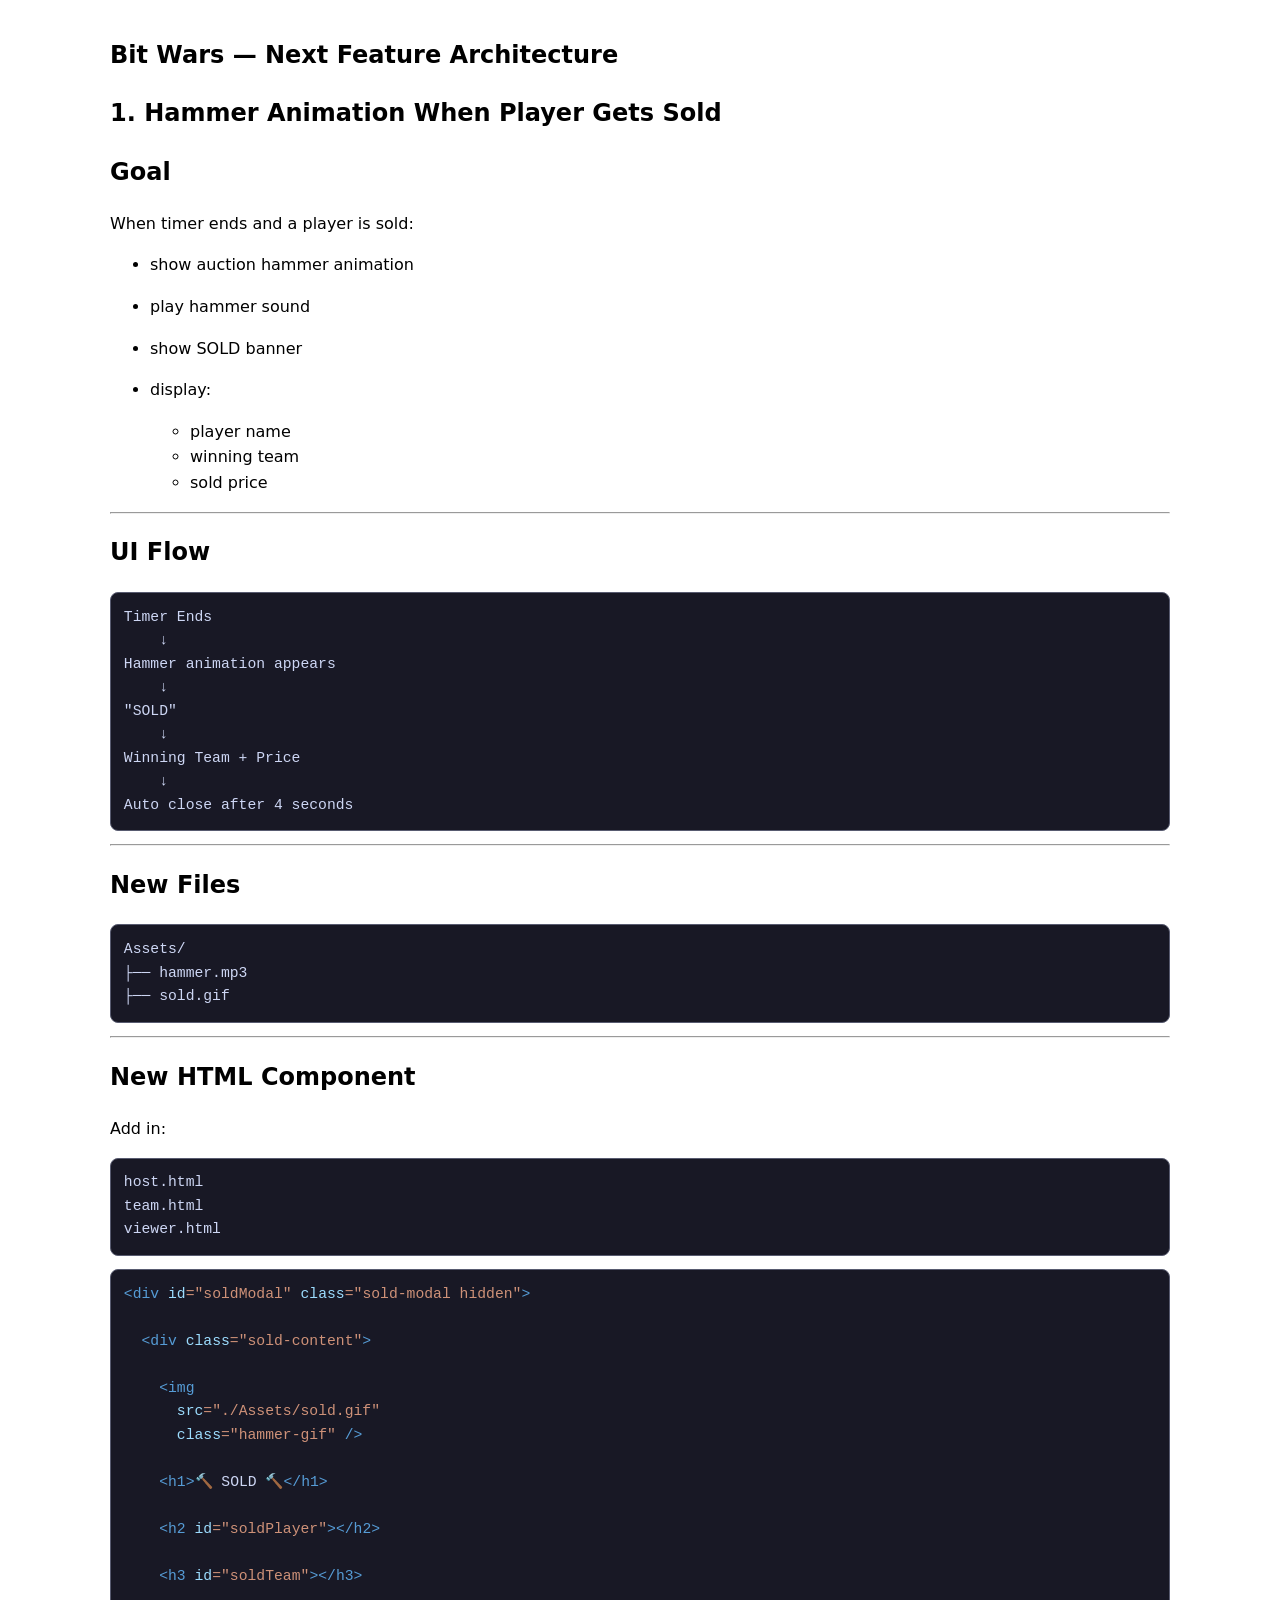
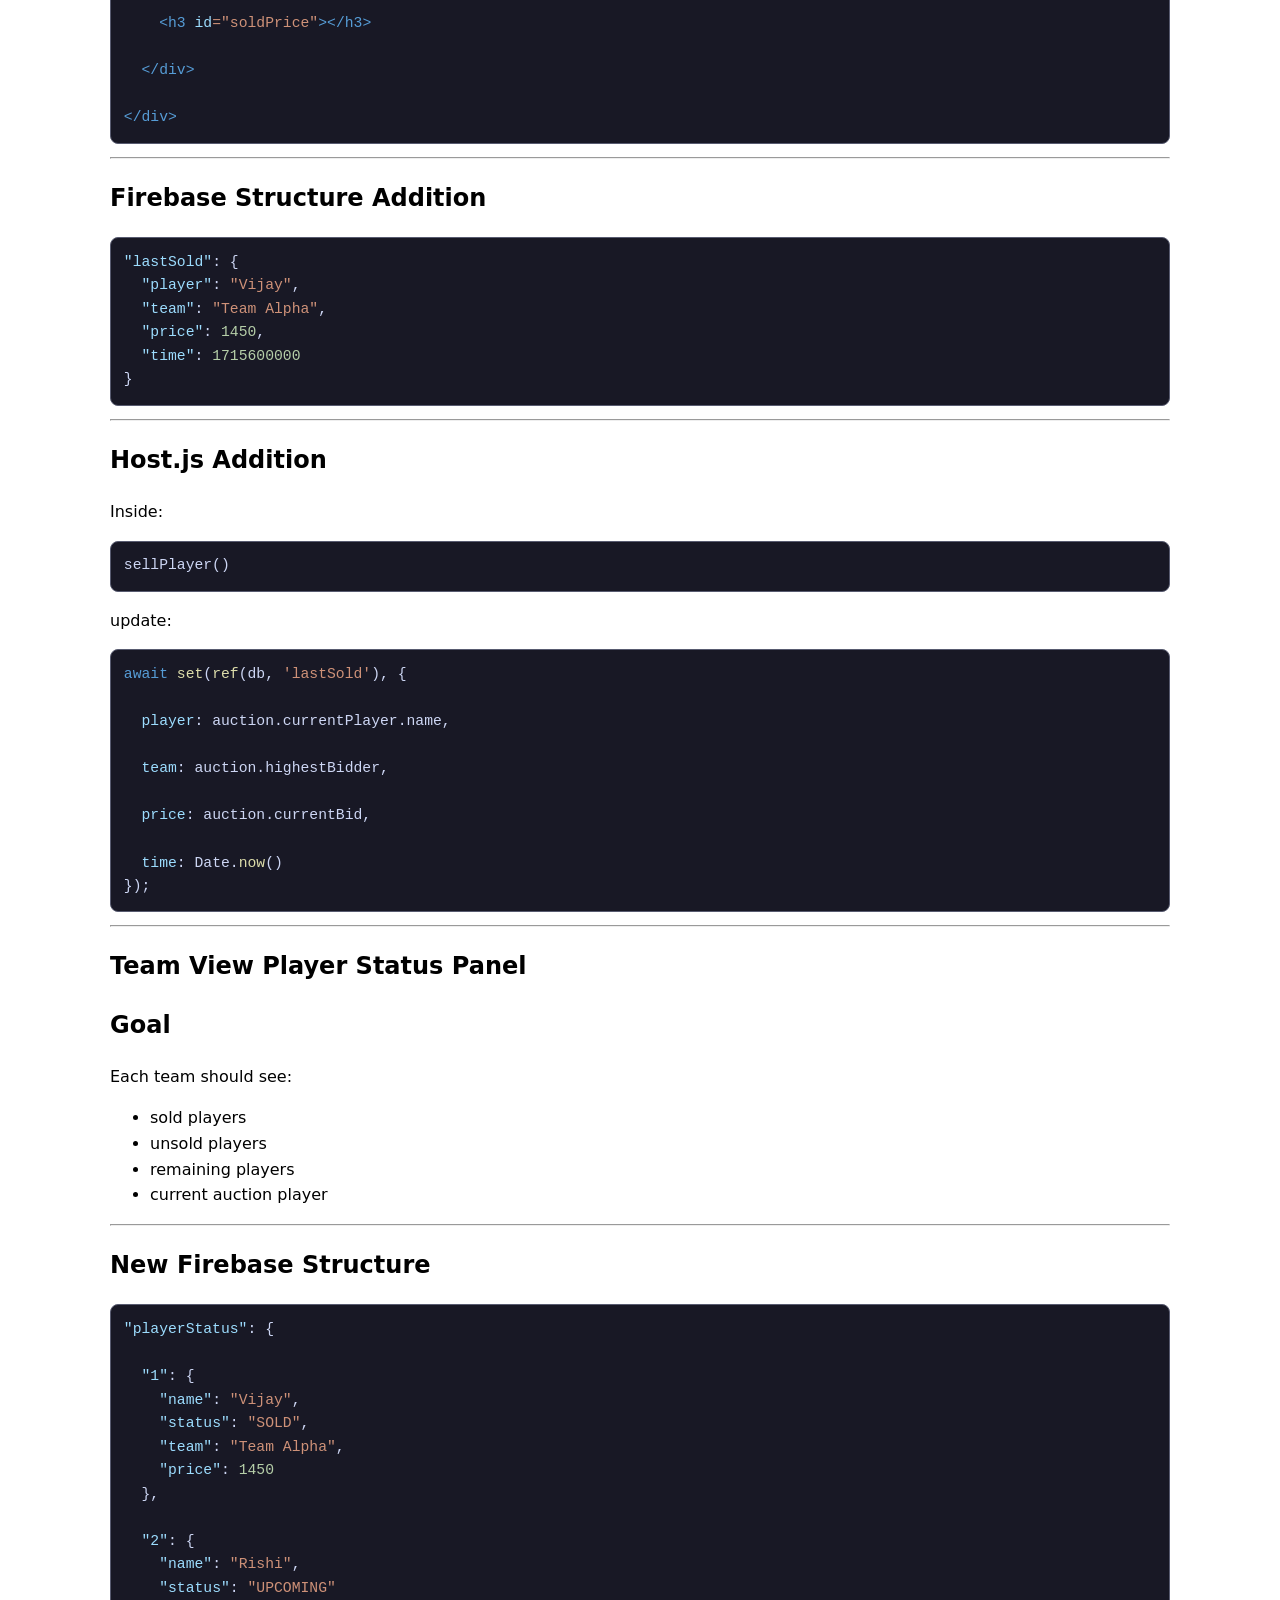
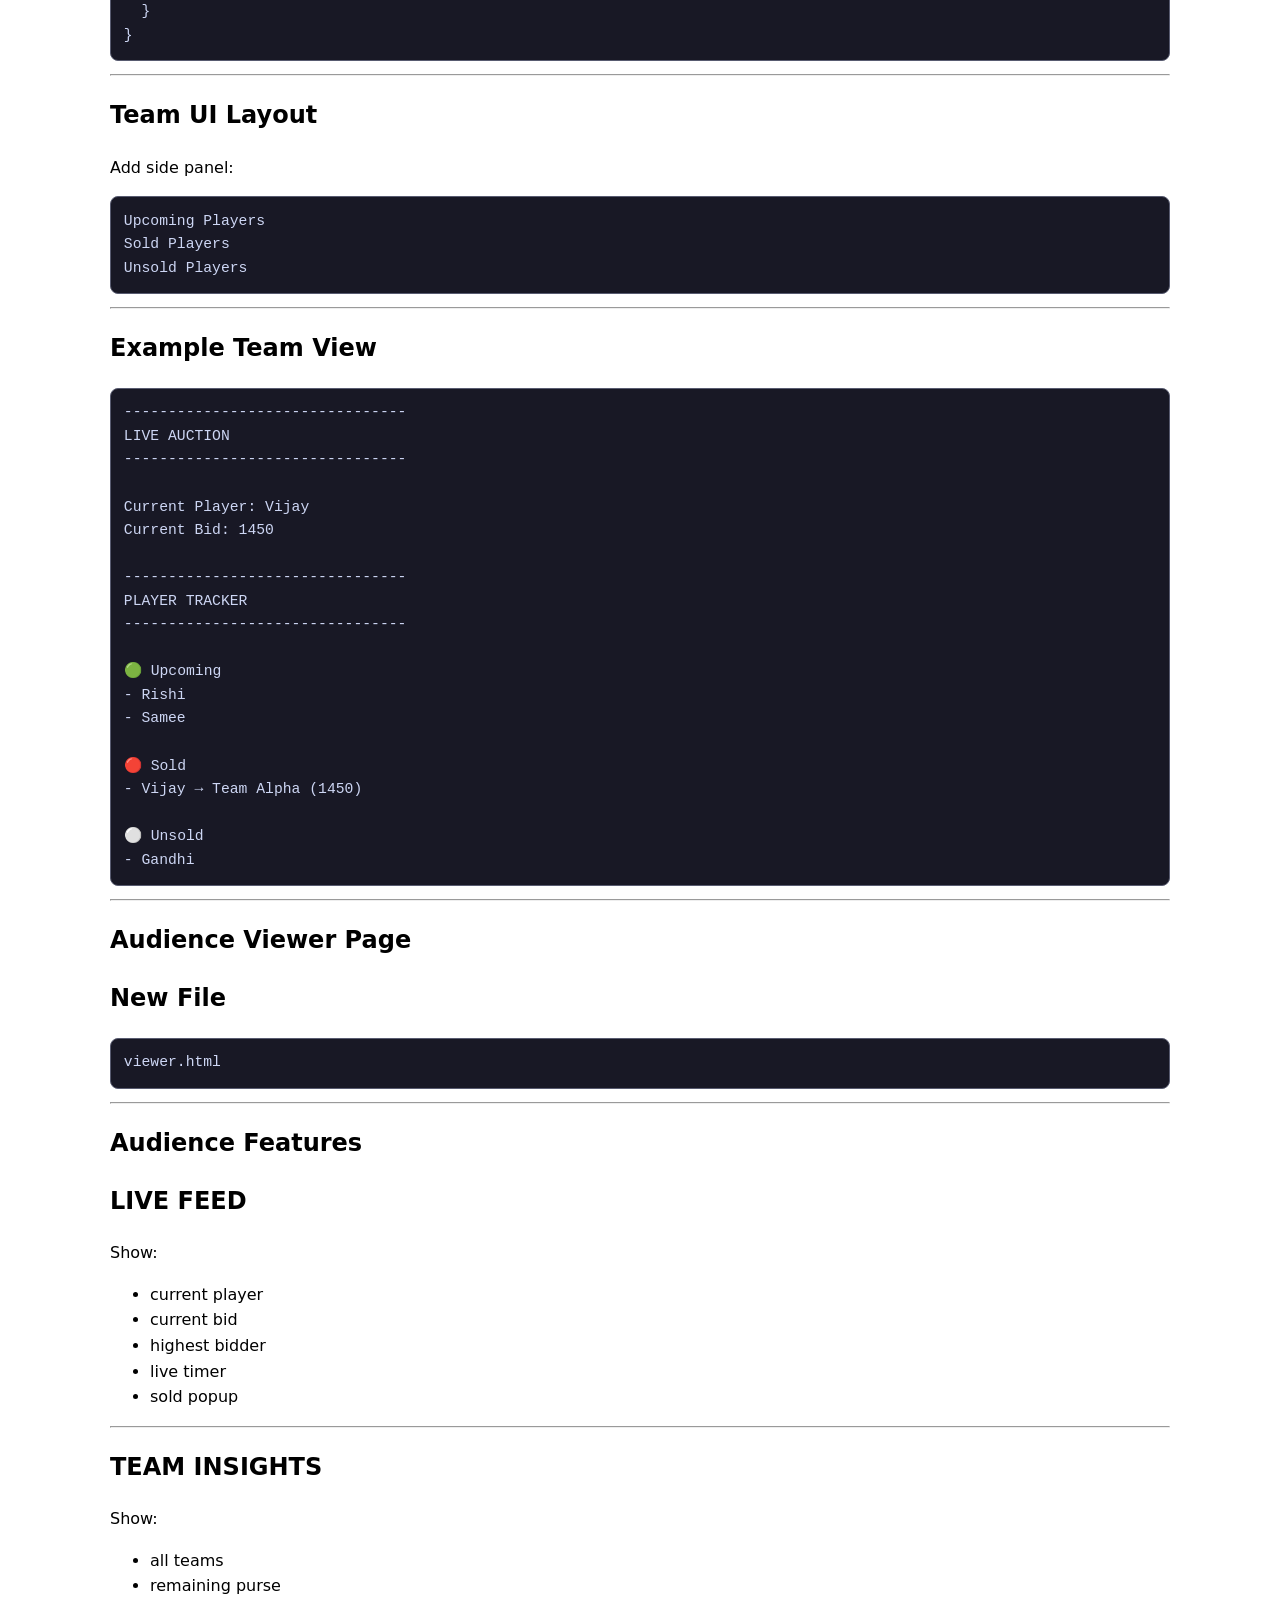
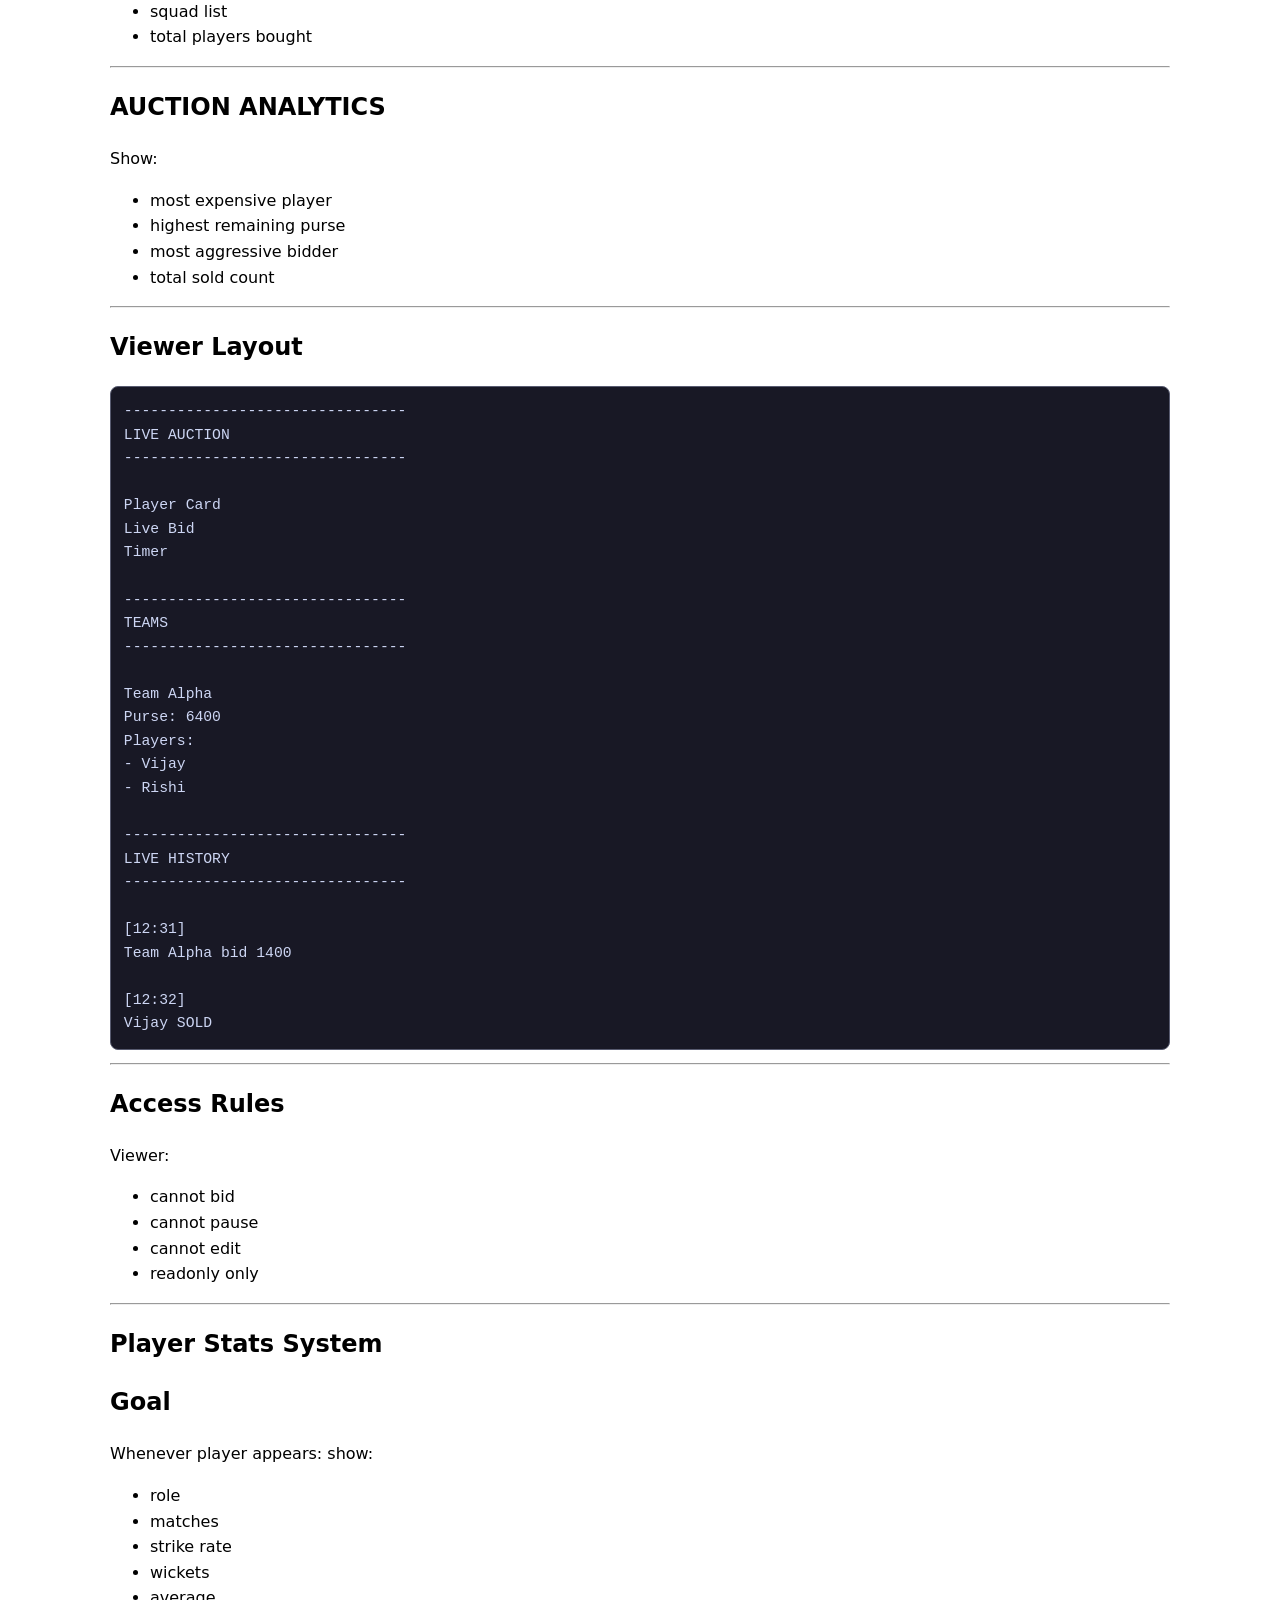
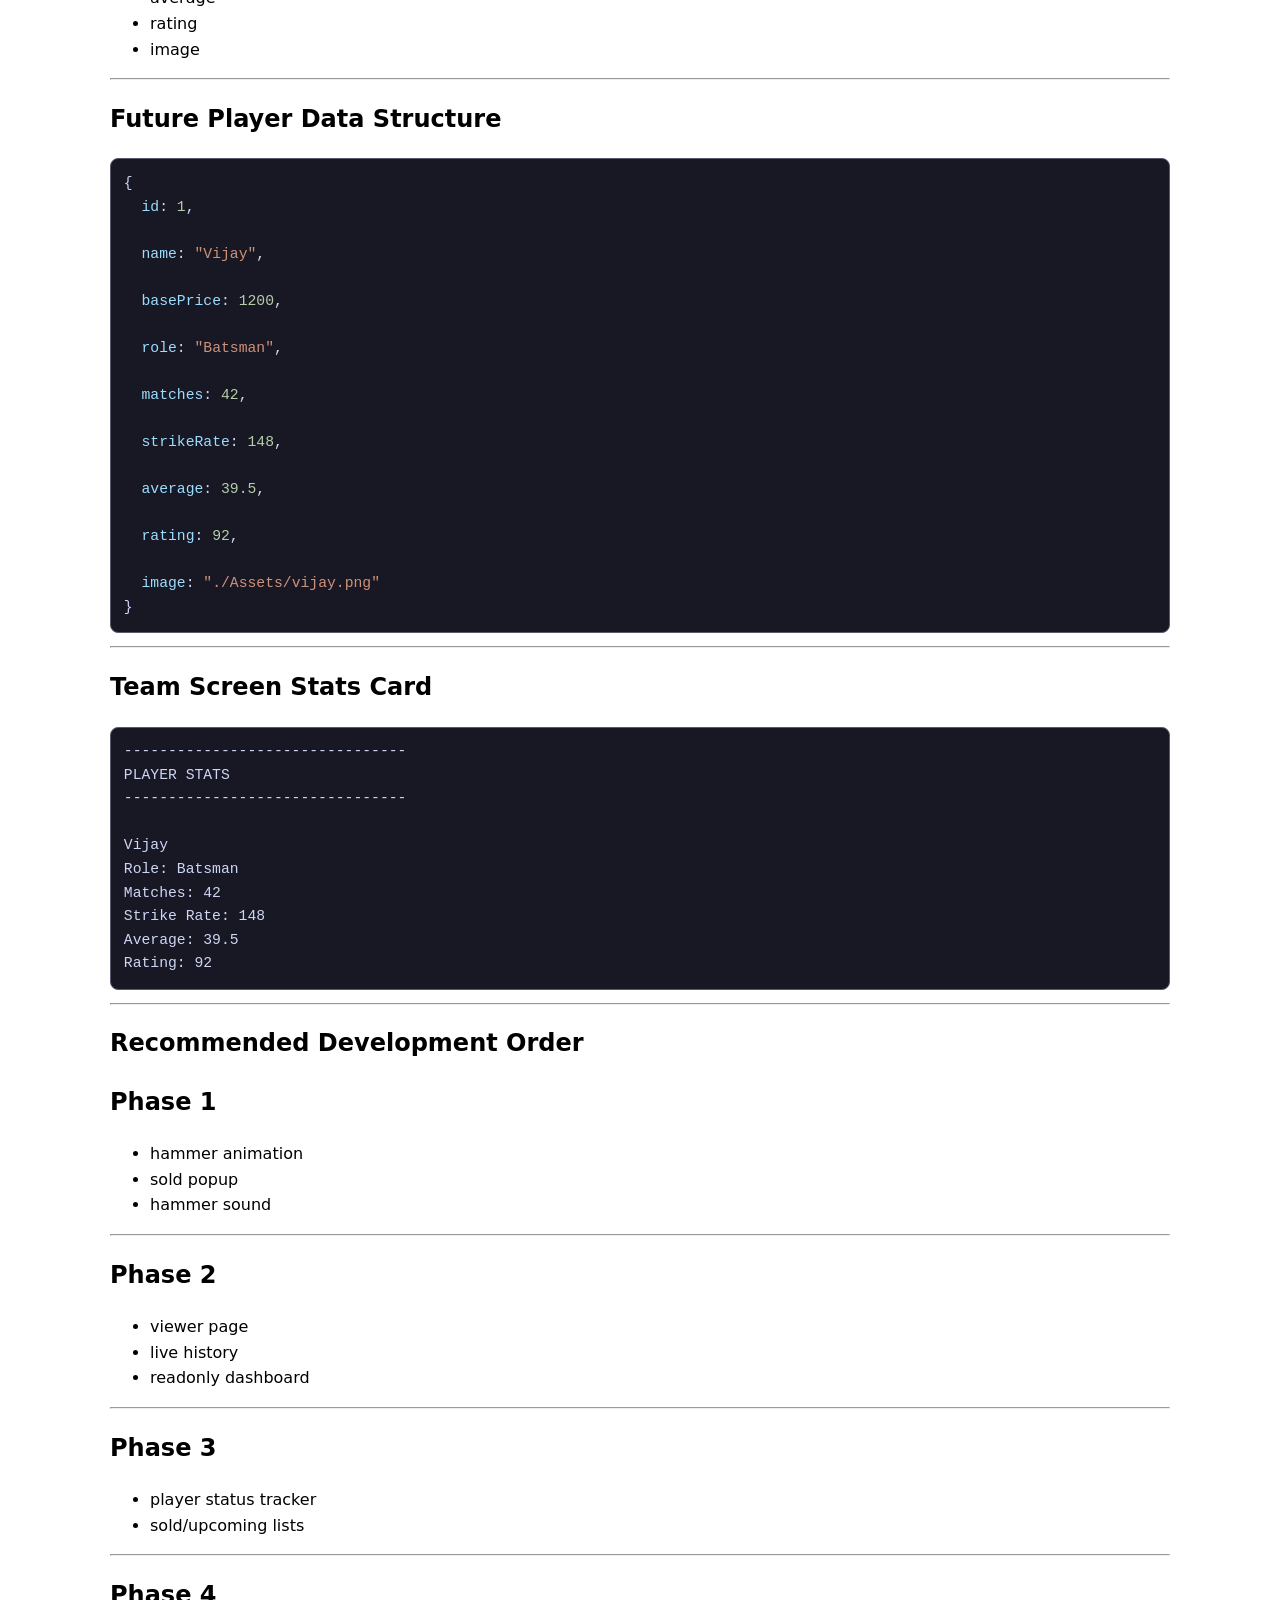
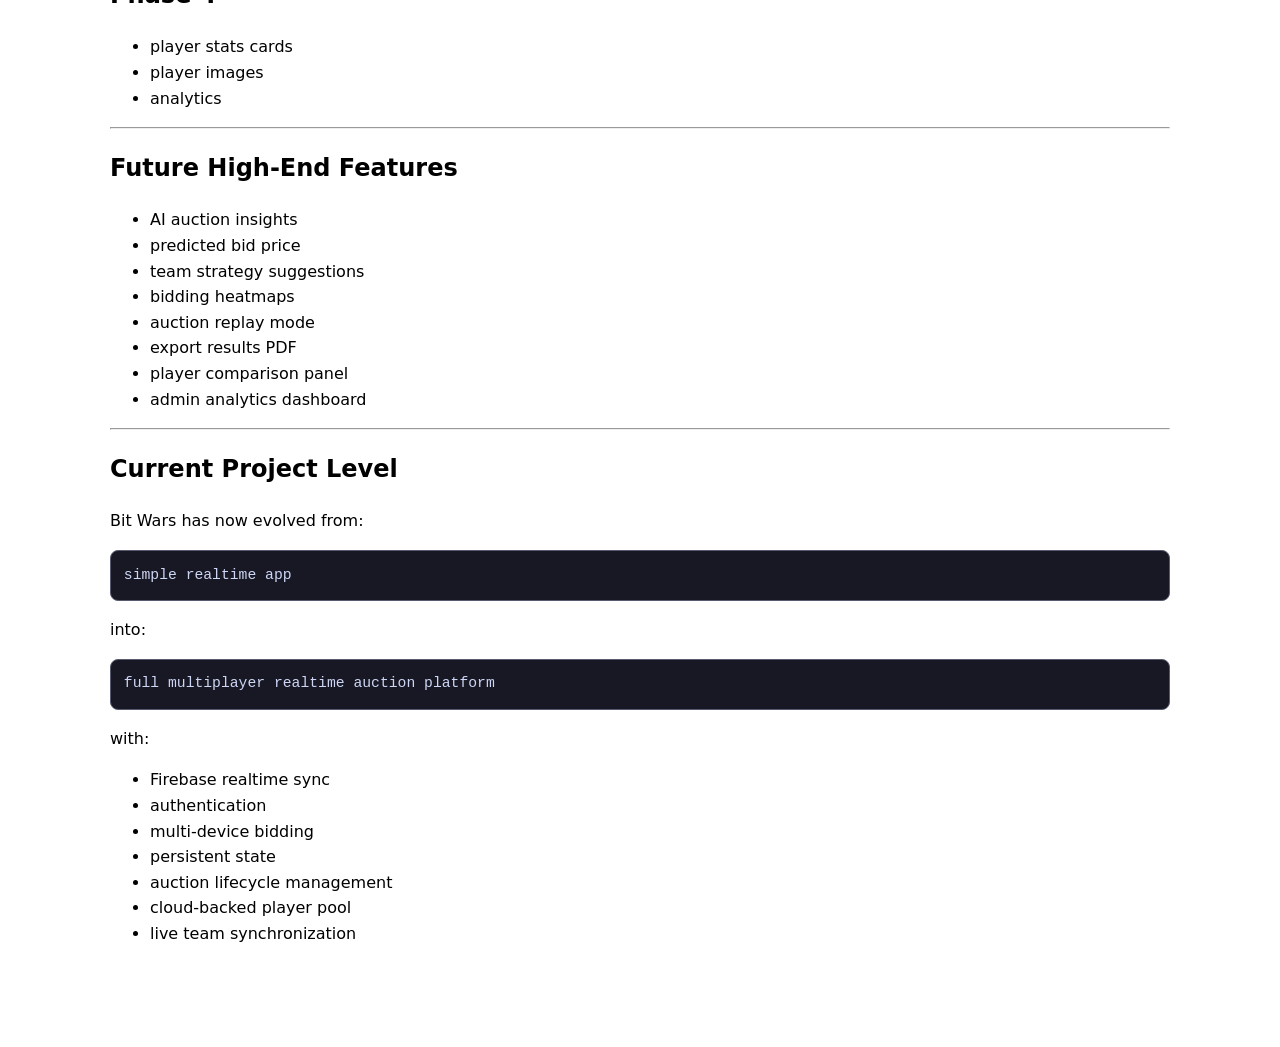
